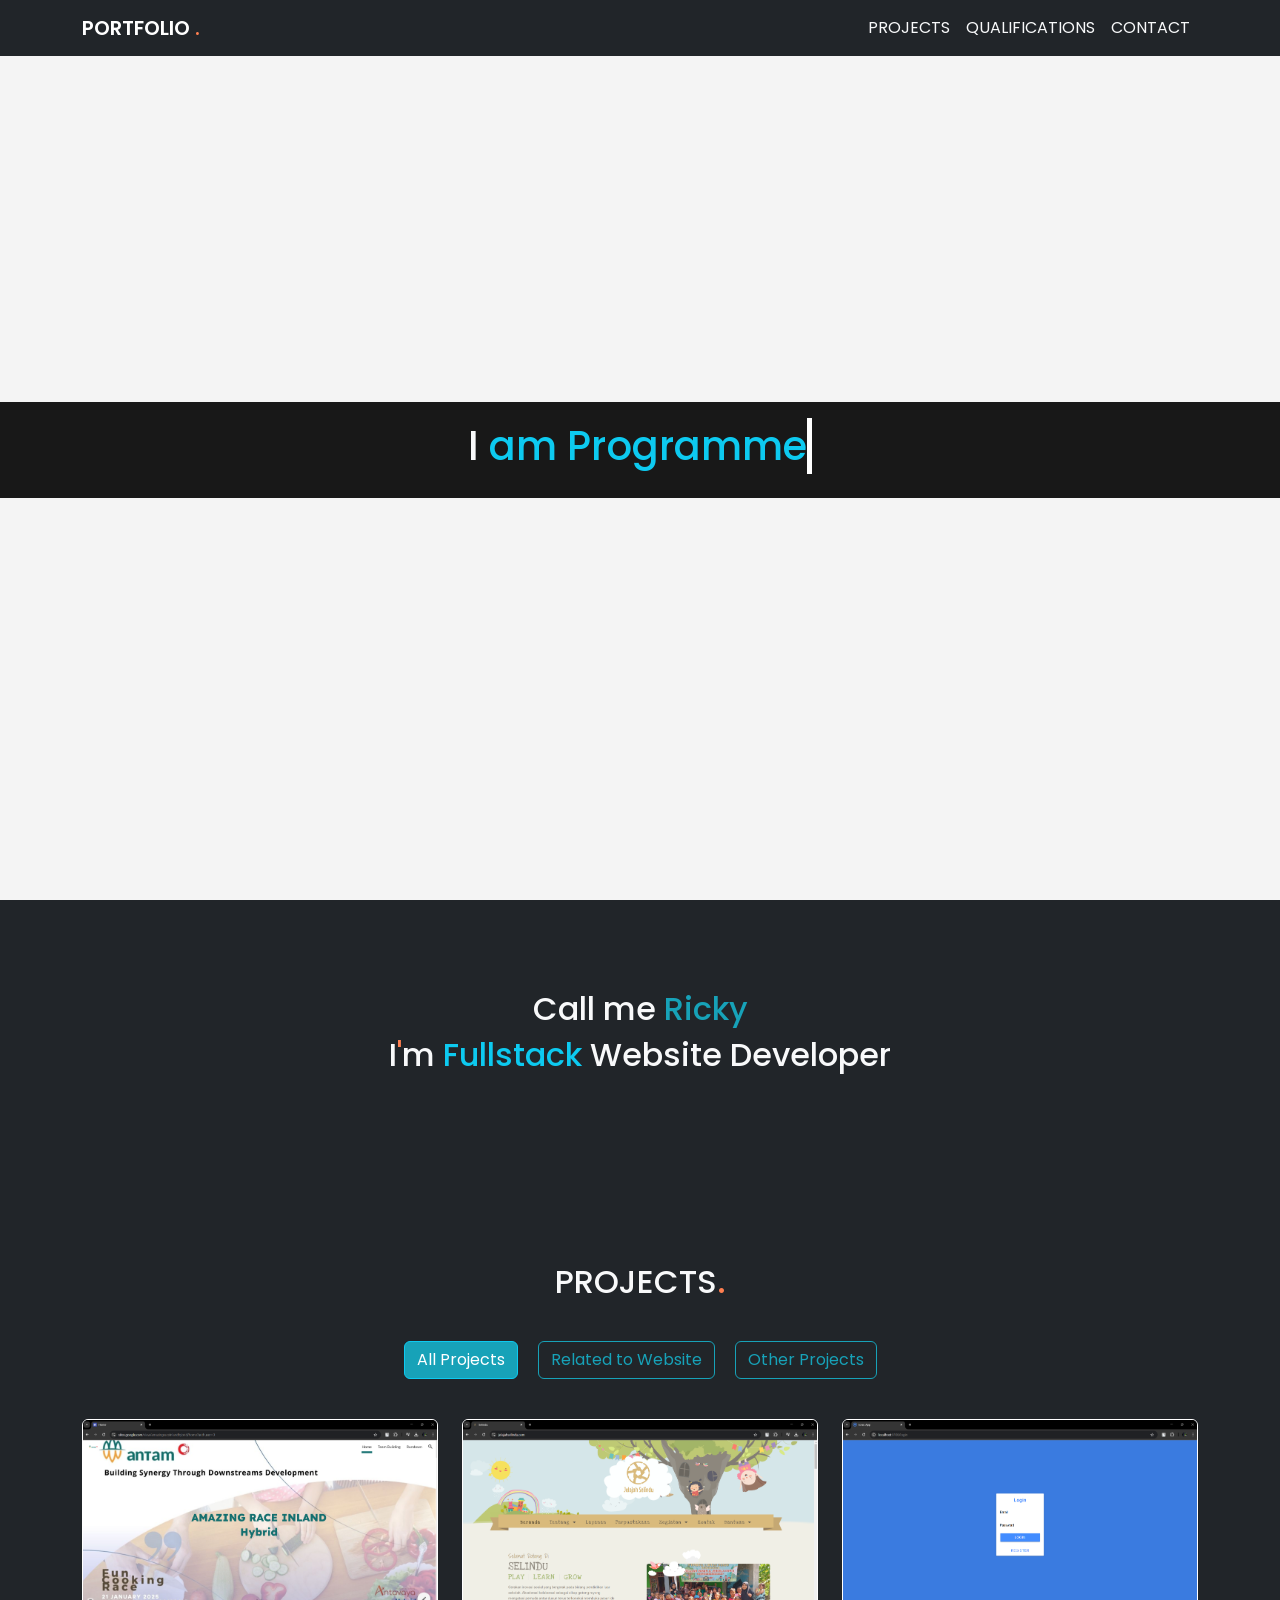
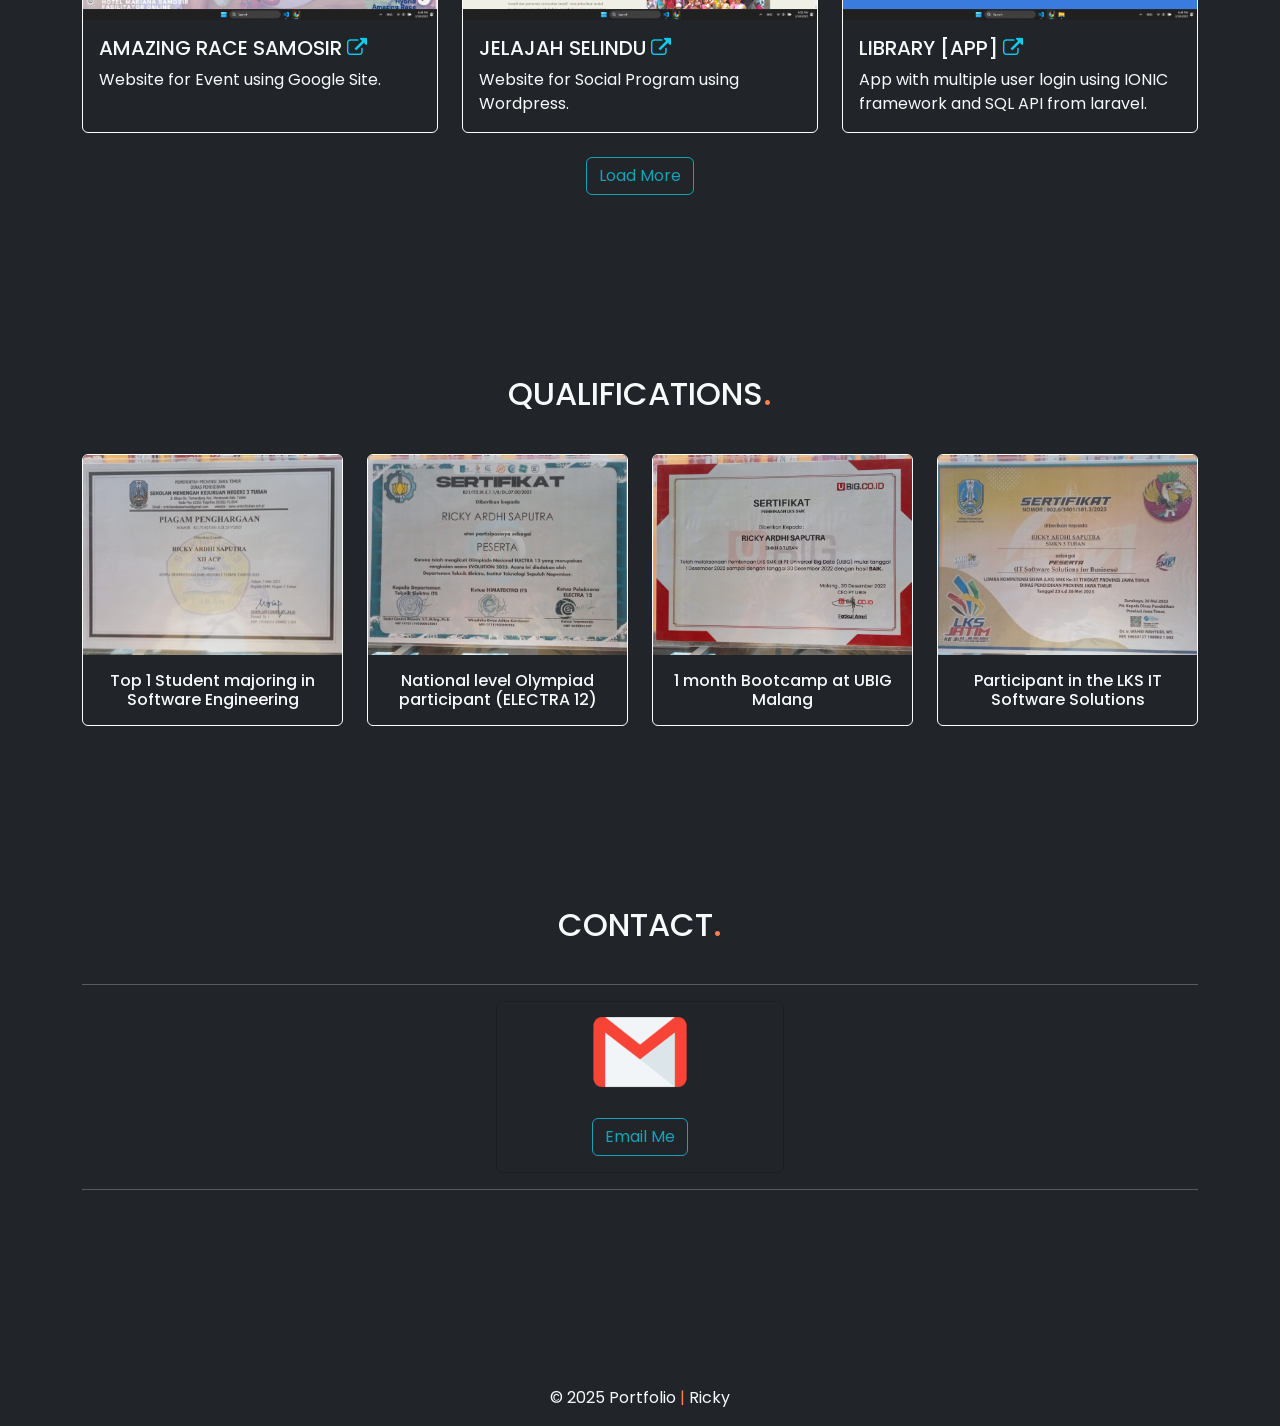
==== index.html @ e795df27 "add CSS styles for layout, buttons, and hero section; implement image zoom and project filtering fun" ====
<!DOCTYPE html>
<html lang="en">
<head>
    <meta charset="UTF-8">
    <meta name="viewport" content="width=device-width, initial-scale=1.0">
    <title>Portfolio | Ricky</title>
    <link rel="stylesheet" href="https://cdnjs.cloudflare.com/ajax/libs/font-awesome/4.7.0/css/font-awesome.min.css">
    <link href="https://cdn.jsdelivr.net/npm/bootstrap@5.3.3/dist/css/bootstrap.min.css" rel="stylesheet" integrity="sha384-QWTKZyjpPEjISv5WaRU9OFeRpok6YctnYmDr5pNlyT2bRjXh0JMhjY6hW+ALEwIH" crossorigin="anonymous">
    <link href="https://fonts.googleapis.com/css2?family=Poppins:ital,wght@0,100;0,200;0,300;0,400;0,500;0,600;0,700;0,800;0,900;1,100;1,200;1,300;1,400;1,500;1,600;1,700;1,800;1,900&display=swap" rel="stylesheet">
    <link rel="stylesheet" href="css/style.css">
</head>
<body class="bg-dark text-light">
    <nav class="navbar navbar-expand-lg navbar-dark bg-dark" style="background: black;">
        <div class="container">
            <a class="navbar-brand fw-semibold" href="/">PORTFOLIO <span style="color: #FF7F50;">.</span></a>
            <button class="navbar-toggler" type="button" data-bs-toggle="collapse" data-bs-target="#navbarNav" aria-controls="navbarNav" aria-expanded="false" aria-label="Toggle navigation">
                <span class="navbar-toggler-icon"></span>
            </button>
            <div class="collapse navbar-collapse" id="navbarNav">
                <ul class="navbar-nav ms-auto">
                    <li class="nav-item">
                        <a class="nav-link text-light" href="#projects">Projects</a>
                    </li>
                    <li class="nav-item">
                        <a class="nav-link text-light" href="#Qualification">Qualifications</a>
                    </li>
                    <li class="nav-item">
                        <a class="nav-link text-light" href="#contact">Contact</a>
                    </li>
                </ul>
            </div>
        </div>
    </nav>

 
    <section id="hero" class="hero">
        <div class="wrapper">
            <div class="wrapper-content">
                <h1>I&nbsp;</h1>
                <h1 class="typewrite text-info" data-period="2000" data-type='[ "am Programmer", "make Websites", "create Programs"]'>
                      <span class="wrap"></span>
                </h1>
            </div>
        </div>
    </section>

    <section id="about" class="about layout">
        <div class="container">
            <h2 class="text-center">Call me <span style="color: #17a2b8;">Ricky</span></h2>
            <h2 class="text-center">I<span style="color: #FF7F50;">'</span>m <span class="text-info">Fullstack</span> Website Developer</h2>
        </div>
    </section>

    <section id="projects" class="projects layout">
        <div class="container">
            <h2 class="head-text text-center">PROJECTS<span style="color: #FF7F50;">.</span></h2>
            <div class="text-center mb-4">
                <button class="btn btn-outline-info mx-2 custom-btn active mb-3" onclick="filterProjects('all', this)">All Projects</button>
                <button class="btn btn-outline-info mx-2 custom-btn mb-3" onclick="filterProjects('website', this)">Related to Website</button>
                <button class="btn btn-outline-info mx-2 custom-btn mb-3" onclick="filterProjects('other', this)">Other Projects</button>
            </div>
            <div id="project-list" class="row row-cols-1 row-cols-md-2 g-4">
                <div class="col-md-4 project-item" data-category="website">
                    <div class="card h-100 bg-transparent border text-light border-white">
                        <img src="img/Screenshot (439).png" class="card-img-top clickable-image" alt="..." style="height: 200px; object-fit: cover;">
                        <div class="card-body">
                            <h5>AMAZING RACE SAMOSIR <a href="https://sites.google.com/view/amazingraceinlandhybrid/home" class="text-info" target="_blank"><i class="fa fa-external-link"></i></a></h5>
                            <p class="card-text">Website for Event using Google Site.</p>
                        </div>
                    </div>
                </div>
                <div class="col-md-4 project-item" data-category="website">
                    <div class="card h-100 bg-transparent border text-light border-white">
                        <img src="img/Screenshot (440).png" class="card-img-top clickable-image" alt="..." style="height: 200px; object-fit: cover;">
                        <div class="card-body">
                            <h5>JELAJAH SELINDU <a href="https://jelajahselindu.com/" class="text-info" target="_blank"><i class="fa fa-external-link"></i></a></h5>
                            <p class="card-text">Website for Social Program using Wordpress.</p>
                        </div>
                    </div>
                </div>

                <div class="col-md-4 project-item" data-category="other">
                    <div class="card h-100 bg-transparent border text-light border-white">
                        <img src="img/Screenshot (443).png" class="card-img-top clickable-image" alt="..." style="height: 200px; object-fit: cover;">
                        <div class="card-body">
                            <h5>LIBRARY [APP] <a href="https://github.com/Remiesa/perpustakaan-ionic" class="text-info" target="_blank"><i class="fa fa-external-link"></i></a></h5>
                            <p class="card-text">App with multiple user login using IONIC framework and SQL API from laravel.</p>
                        </div>
                    </div>
                </div>

                <div class="col-md-4 project-item" data-category="website">
                    <div class="card h-100 bg-transparent border text-light border-white">
                        <img src="img/Screenshot (444).png" class="card-img-top clickable-image" alt="..." style="height: 200px; object-fit: cover;">
                        <div class="card-body">
                            <h5>TASK LIST <a href="https://relist-delta.vercel.app/" class="text-info" target="_blank"><i class="fa fa-external-link"></i></a></h5>
                            <p class="card-text">Website for To-Do List. You can download the mobile version <a href="https://drive.google.com/file/d/1xykuwFNh8JOIHd7Gjni1URGy_6krGBtt/view?usp=drive_link" target="_blank" style="color: #17a2b8;">here</a></p>
                        </div>
                    </div>
                </div>
                <div class="col-md-4 project-item" data-category="website">
                    <div class="card h-100 bg-transparent border text-light border-white">
                        <img src="img/Screenshot (442).png" class="card-img-top clickable-image" alt="..." style="height: 200px; object-fit: cover;">
                        <div class="card-body">
                            <h5>BAMBOO RACE <a href="https://sites.google.com/view/bambooracediropsantam" target="_blank" class="text-info"><i class="fa fa-external-link"></i></a></h5>
                            <p class="card-text">Website for Event using Google Site.</p>
                        </div>
                    </div>
                </div>
                <div class="col-md-4 project-item" data-category="website">
                    <div class="card h-100 bg-transparent border text-light border-white">
                        <img src="img/Screenshot (441).png" class="card-img-top clickable-image" alt="..." style="height: 200px; object-fit: cover;">
                        <div class="card-body">
                            <h5>MULTISNACKVERSE <a href="https://remiesa.github.io/Multisnackverse/" class="text-info" target="_blank"><i class="fa fa-external-link"></i></a></h5>
                            <p class="card-text">Template Website using HTML, CSS, and Javascript.</p>
                        </div>
                    </div>
                </div>
                
                <div class="col-md-4 project-item" data-category="other">
                    <div class="card h-100 bg-transparent border text-light border-white">
                        <img src="img/Screenshot (445).png" class="card-img-top clickable-image" alt="..." style="height: 200px; object-fit: cover;">
                        <div class="card-body">
                            <h5>ALIEN KITING [GAME] <a href="https://github.com/Remiesa/AppGameKit_2.0-alienKiting" class="text-info" target="_blank"><i class="fa fa-external-link"></i></a></h5>
                            <p class="card-text">Simple game of space shooter using AGK.</p>
                        </div>
                    </div>
                </div>
            </div>
            <div class="text-center mt-4">
                <div class="d-inline-block">
                    <button id="loadMoreBtn" class="btn btn-outline-info custom-btn" onclick="loadMoreProjects()">Load More</button>
                </div>
            </div>
        </div>
    </section>

    <section id="Qualification" class="Qualification layout">
        <div class="container">
            <h2 class="head-text text-center">QUALIFICATIONS<span style="color: #FF7F50;">.</span></h2>
            <div class="row row-cols-1 row-cols-md-2 g-4">
                <div class="col-md-3">
                    <div class="card h-100 bg-transparent border text-light border-white">
                        <img src="img/siswa_berprestasi.jpeg" class="card-img-top clickable-image" alt="..." style="height: 200px; object-fit: cover;">
                        <div class="card-body">
                            <h6 class="card-text text-center">Top 1 Student majoring in Software Engineering</h6>
                        </div>
                    </div>
                </div>
                <div class="col-md-3">
                    <div class="card h-100 bg-transparent border text-light border-white">
                        <img src="img/cerdas-cermat.jpeg" class="card-img-top clickable-image" alt="..." style="height: 200px; object-fit: cover;">
                        <div class="card-body">
                            <h6 class="card-text text-center">National level Olympiad participant (ELECTRA 12)</h6>
                        </div>
                    </div>
                </div>
                <div class="col-md-3">
                    <div class="card h-100 bg-transparent border text-light border-white">
                        <img src="img/pembinaan.jpeg" class="card-img-top clickable-image" alt="..." style="height: 200px; object-fit: cover;">
                        <div class="card-body">
                            <h6 class="card-text text-center">1 month Bootcamp at UBIG Malang</h6>
                        </div>
                    </div>
                </div>
                <div class="col-md-3">
                    <div class="card h-100 bg-transparent border text-light border-white">
                        <img src="img/software_provinsi.jpeg" class="card-img-top clickable-image" alt="..." style="height: 200px; object-fit: cover;">
                        <div class="card-body">
                            <h6 class="card-text text-center">Participant in the LKS IT Software Solutions</h6>
                        </div>
                    </div>
                </div>
            </div>
        </div>
    </section>

    <div id="imageModal" class="modal">
        <span class="close">&times;</span>
        <img class="modal-content" id="fullImage" style="display: block; margin: auto; position: absolute; top: 50%; left: 50%; transform: translate(-50%, -50%);">
    </div>

    <section id="contact" class="contact layout">
        <div class="container">
            <h2 class="head-text text-center">CONTACT<span style="color: #FF7F50;">.</span></h2>
            <hr>
            <div class="d-flex justify-content-center">
                <div class="card text-center text-light" style="width: 18rem; background: transparent;">
                    <img src="img/icon-gmail.png" class="card-img-top mx-auto" alt="..." style="width: 100px; height: 100px; object-fit: cover;">
                    <div class="card-body">
                        <a href="mailto:Rickysa2005@gmail.com" class="btn btn-outline-info custom-btn">Email Me</a>
                    </div>
                </div>
            </div>
            <hr>
        </div>
    </section>

    <section id="footer" class="footer" style="margin-top: 90px;">
        <div class="container">
            <div class="text-center">
                <p>&copy; 2025 Portfolio <span style="color: #FF7F50;">|</span> Ricky</p>
            </div>
        </div>
    </section>

    <script src="js/script.js"></script>
    <script src="https://code.jquery.com/jquery-3.5.1.slim.min.js"></script>
    <script src="https://cdn.jsdelivr.net/npm/@popperjs/core@2.5.4/dist/umd/popper.min.js"></script>
    <script src="https://cdn.jsdelivr.net/npm/bootstrap@5.3.3/dist/js/bootstrap.bundle.min.js" integrity="sha384-YvpcrYf0tY3lHB60NNkmXc5s9fDVZLESaAA55NDzOxhy9GkcIdslK1eN7N6jIeHz" crossorigin="anonymous"></script>
</body>
</html>
---- css/style.css ----
* {
    font-family: 'Poppins', sans-serif;
    margin: 0;
    padding: 0;
    box-sizing: border-box;
    text-decoration: none;
}

html {
    scroll-behavior: smooth;
}

.layout {
    padding: 90px 0;
}

.head-text{
    margin-bottom: 40px;
}

/* custom button */

.custom-btn {
    background-color: transparent;
    border: 1px solid #17a2b8;
    color: #17a2b8;
}
.custom-btn:hover {
    background-color: #17a2b8 !important;
    color: white !important;
}
.custom-btn.active {
    background-color: #17a2b8;
    color: white;
}

/* image zoom */

.clickable-image {
    cursor: pointer;
}

.modal {
    display: none;
    position: fixed;
    z-index: 1000;
    padding-top: 60px;
    left: 0;
    top: 0;
    width: 100%;
    height: 100%;
    overflow: auto;
    background-color: rgba(0, 0, 0, 0.9);
}

.modal-content {
    margin: auto;
    display: block;
    width: 80%;
    max-width: 700px;
}

.close {
    position: absolute;
    top: 15px;
    right: 35px;
    color: #fff;
    font-size: 40px;
    font-weight: bold;
    transition: 0.3s;
}

.close:hover,
.close:focus {
    color: #bbb;
    text-decoration: none;
    cursor: pointer;
}

/* navbar */

.navbar {
    position: fixed;
    width: 100%;
    z-index: 1000;
    text-transform: uppercase;
}

.navbar-nav .nav-link:hover {
    color: #17a2b8 !important;
}

/* hero */

.wrapper {
    background: rgba(0, 0, 0, 0.9);
    width: 100vw;
    padding: 20px 0;
}

.wrapper-content {
    display: flex;
    justify-content: center;
    align-items: center;
    height: 100%;
}

.hero {
    background: #f4f4f4;
    background-image: url('img/hero-image.jpg'); 
    background-size: cover; 
    background-position: center; 
    height: 100vh;
    display: flex; 
    justify-content: center; 
    align-items: center;
    position: relative;
}
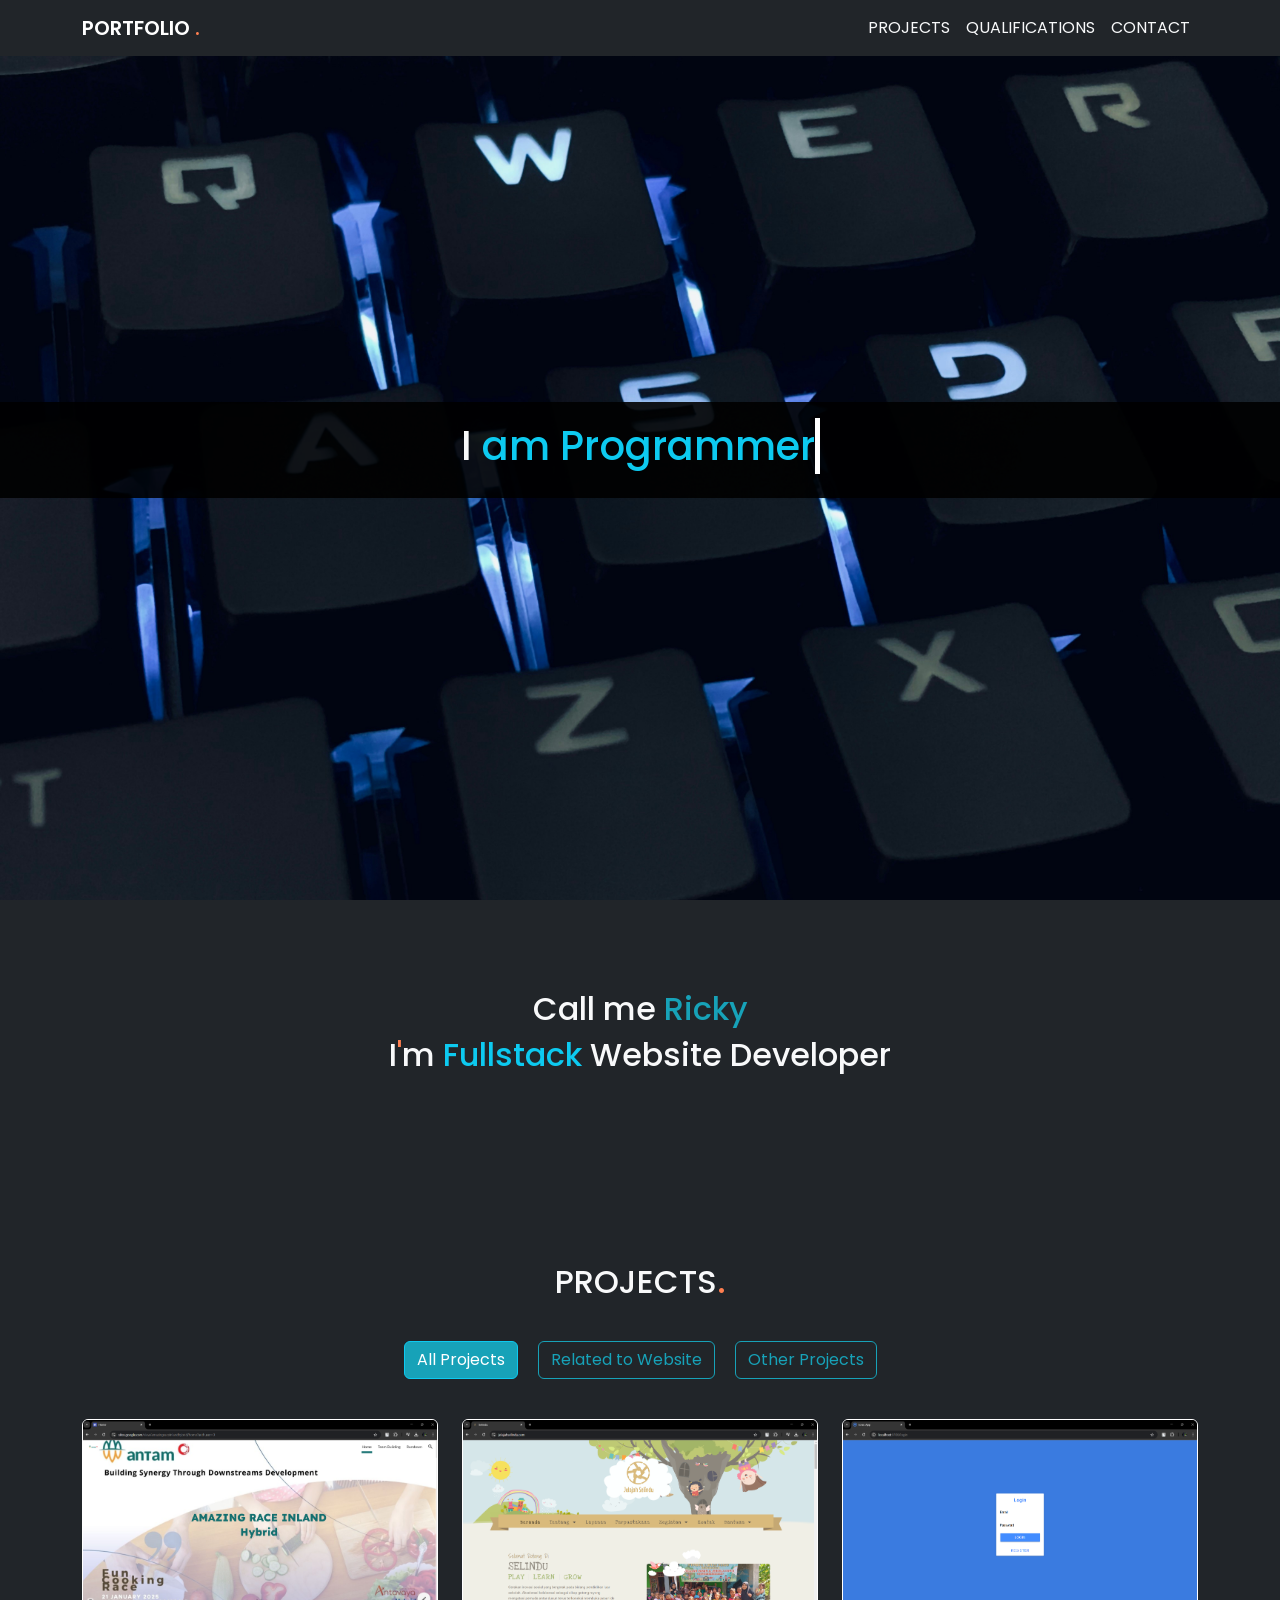
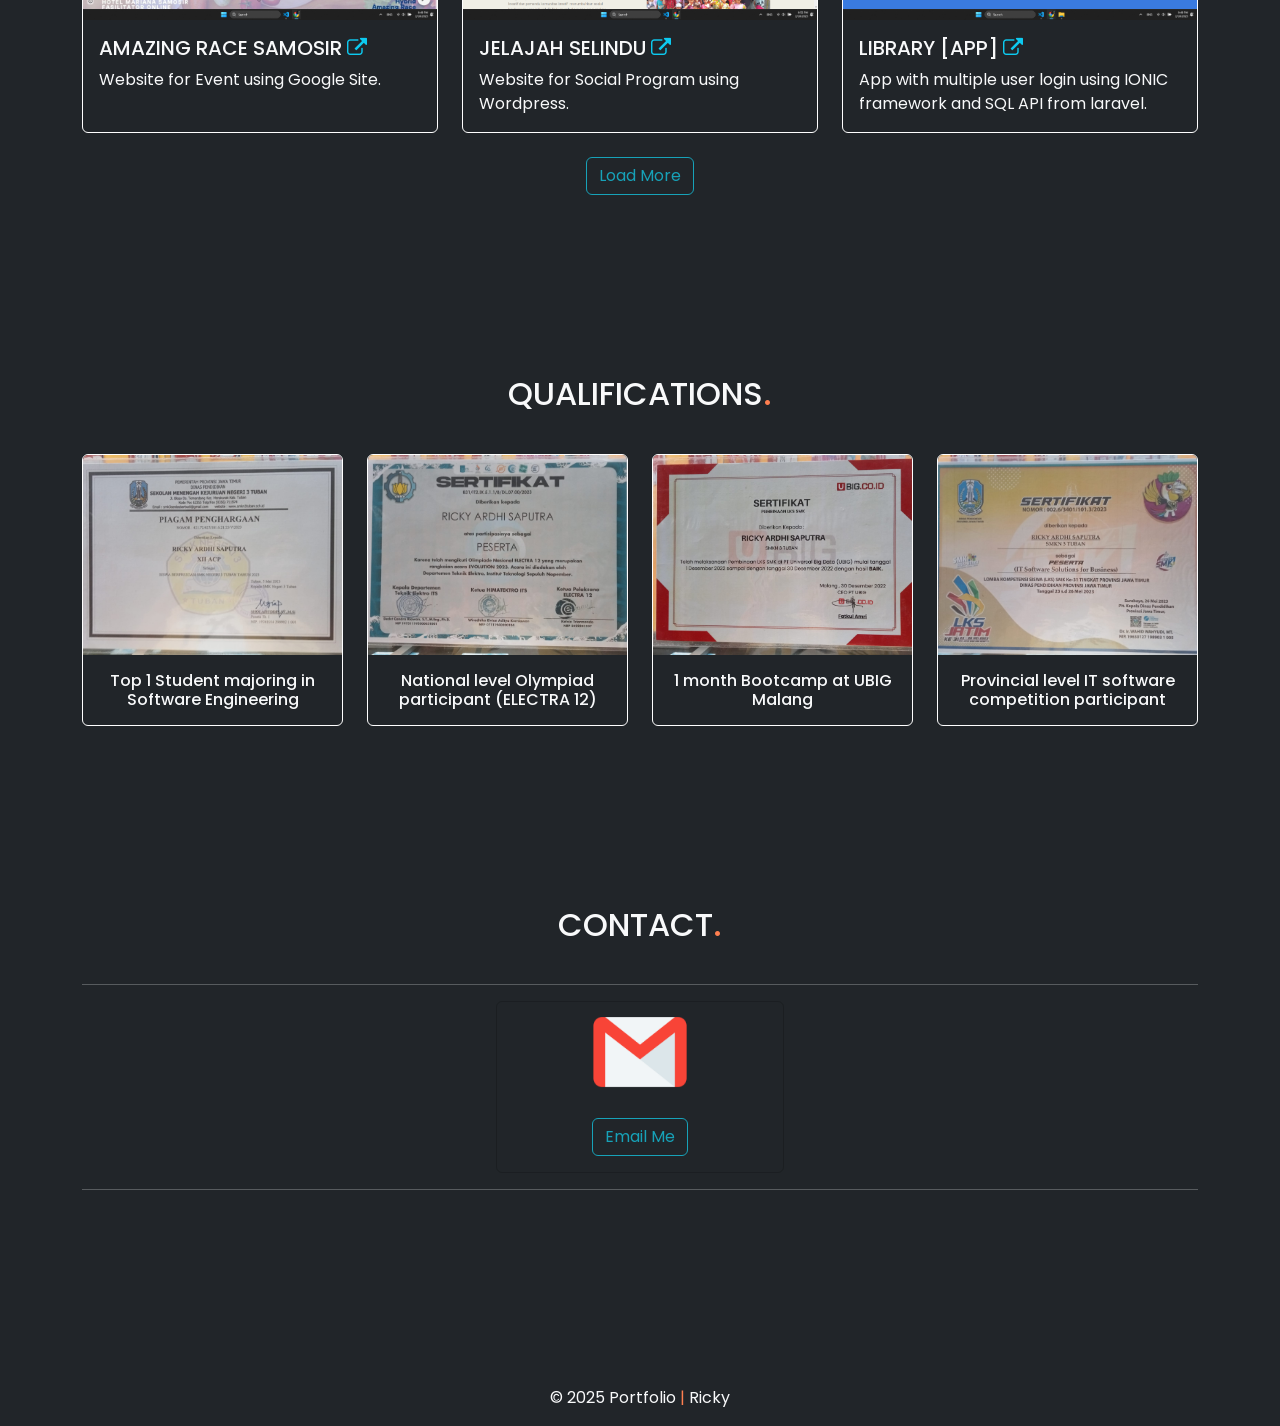
==== commit 218bd153: "fix: update card text for clarity in competition description" ====
--- a/index.html
+++ b/index.html
@@ -167,7 +167,7 @@
                     <div class="card h-100 bg-transparent border text-light border-white">
                         <img src="img/software_provinsi.jpeg" class="card-img-top clickable-image" alt="..." style="height: 200px; object-fit: cover;">
                         <div class="card-body">
-                            <h6 class="card-text text-center">Participant in the LKS IT Software Solutions</h6>
+                            <h6 class="card-text text-center">Provincial level IT software competition participant</h6>
                         </div>
                     </div>
                 </div>
--- a/css/style.css
+++ b/css/style.css
@@ -106,8 +106,8 @@
 }
 
 .hero {
-    background: #f4f4f4;
-    background-image: url('img/hero-image.jpg'); 
+    background: #212529;
+    background-image: url('../img/hero-image.jpg'); 
     background-size: cover; 
     background-position: center; 
     height: 100vh;
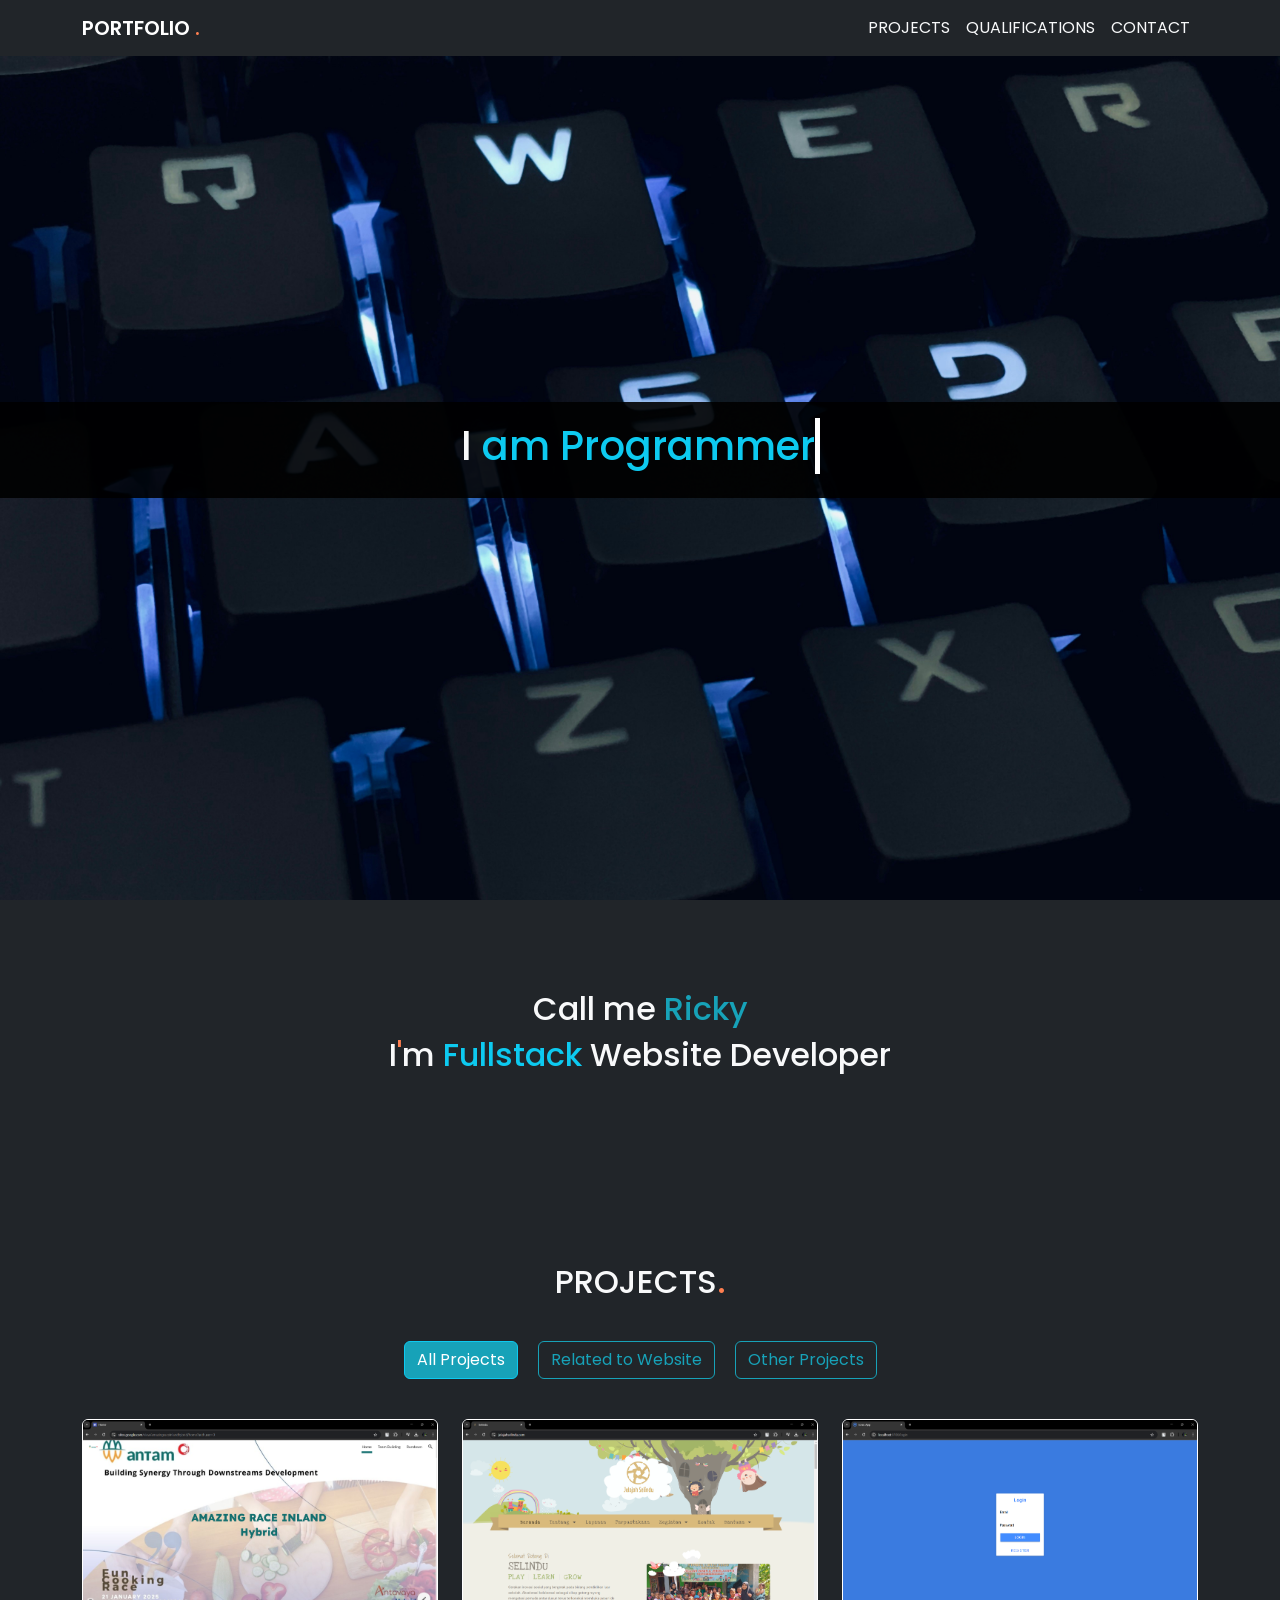
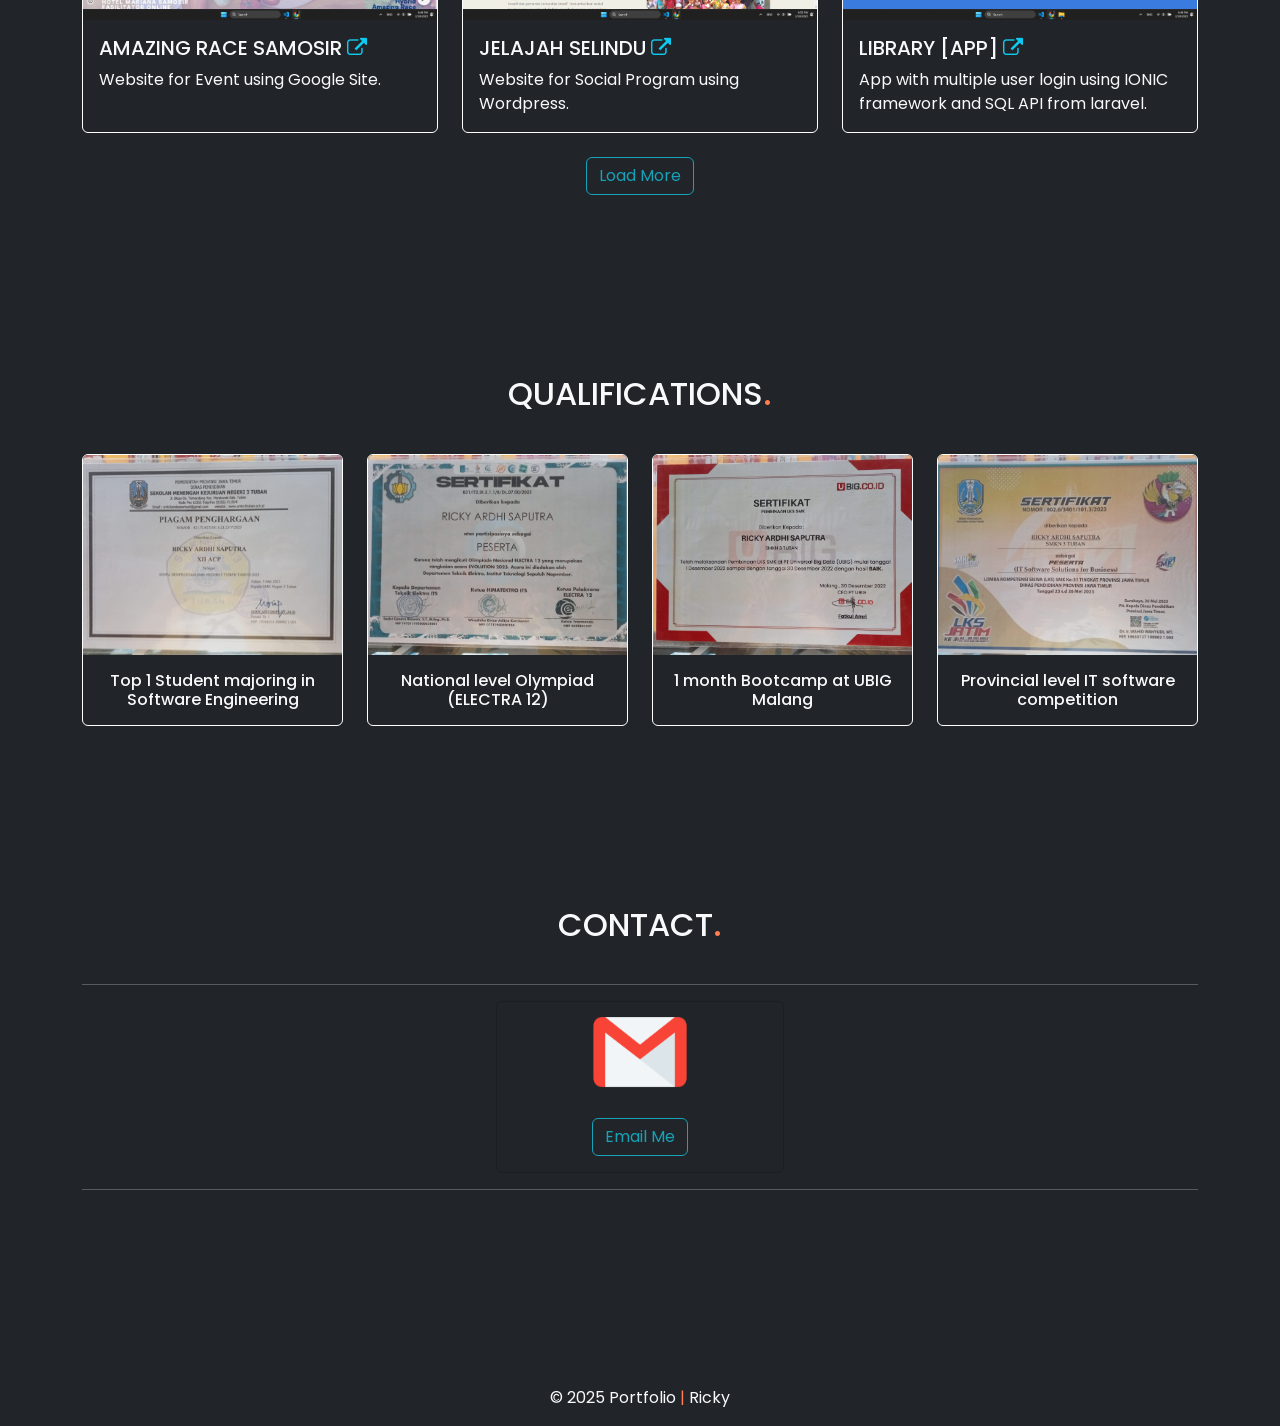
==== commit 10d563bd: "fix: simplify competition description text for clarity" ====
--- a/index.html
+++ b/index.html
@@ -151,7 +151,7 @@
                     <div class="card h-100 bg-transparent border text-light border-white">
                         <img src="img/cerdas-cermat.jpeg" class="card-img-top clickable-image" alt="..." style="height: 200px; object-fit: cover;">
                         <div class="card-body">
-                            <h6 class="card-text text-center">National level Olympiad participant (ELECTRA 12)</h6>
+                            <h6 class="card-text text-center">National level Olympiad (ELECTRA 12)</h6>
                         </div>
                     </div>
                 </div>
@@ -167,7 +167,7 @@
                     <div class="card h-100 bg-transparent border text-light border-white">
                         <img src="img/software_provinsi.jpeg" class="card-img-top clickable-image" alt="..." style="height: 200px; object-fit: cover;">
                         <div class="card-body">
-                            <h6 class="card-text text-center">Provincial level IT software competition participant</h6>
+                            <h6 class="card-text text-center">Provincial level IT software competition</h6>
                         </div>
                     </div>
                 </div>
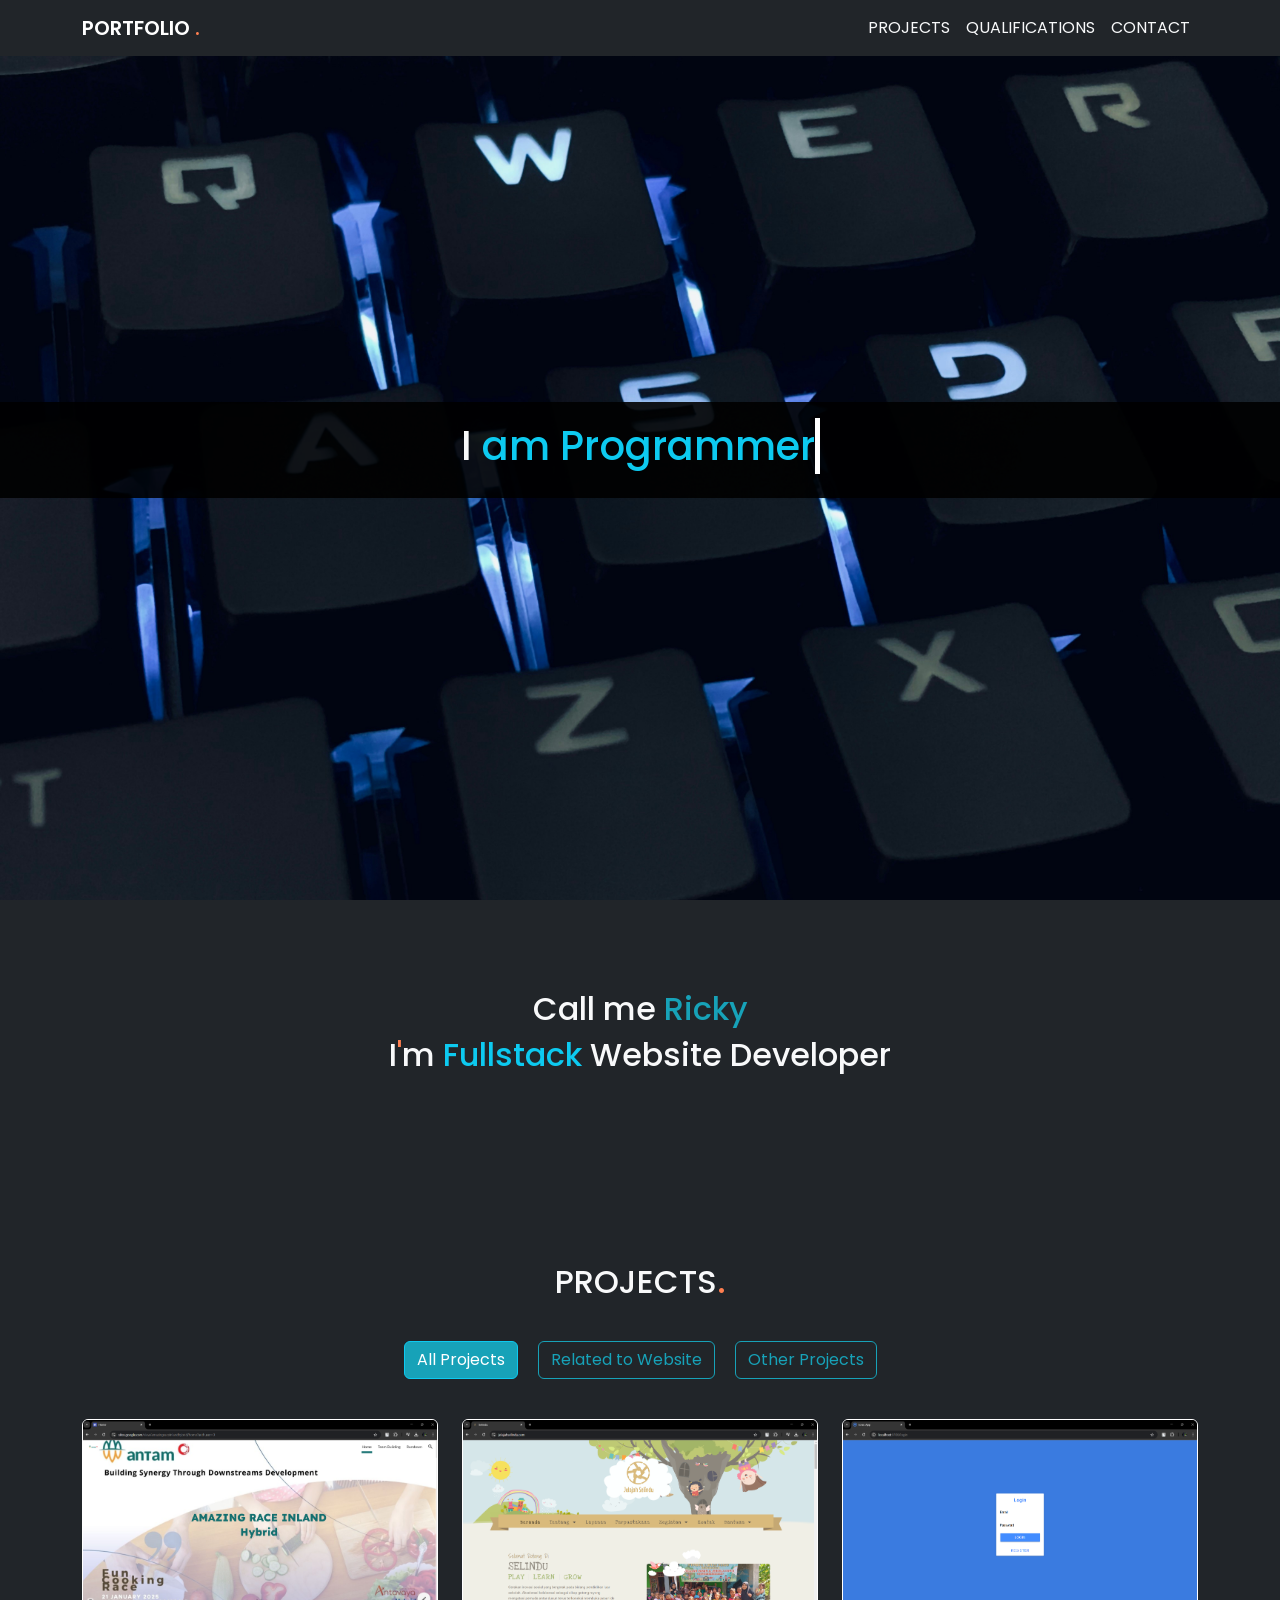
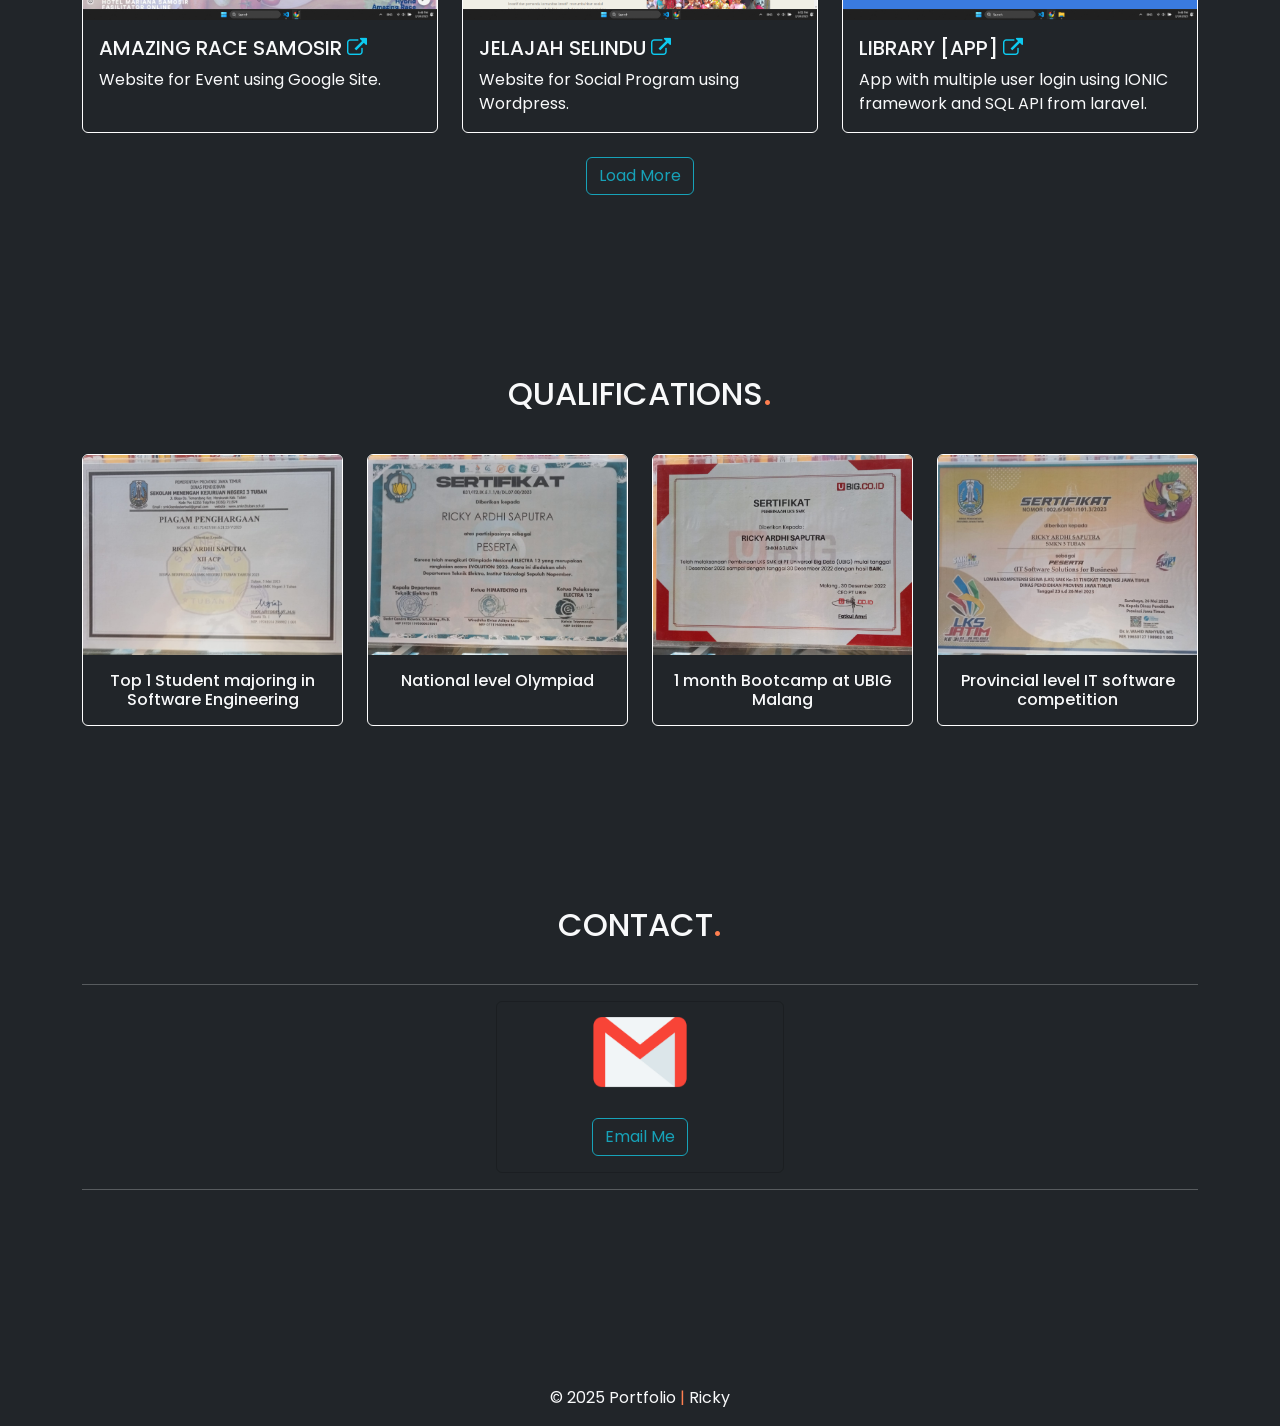
==== commit 645f483c: "fix: simplify competition title for clarity" ====
--- a/index.html
+++ b/index.html
@@ -151,7 +151,7 @@
                     <div class="card h-100 bg-transparent border text-light border-white">
                         <img src="img/cerdas-cermat.jpeg" class="card-img-top clickable-image" alt="..." style="height: 200px; object-fit: cover;">
                         <div class="card-body">
-                            <h6 class="card-text text-center">National level Olympiad (ELECTRA 12)</h6>
+                            <h6 class="card-text text-center">National level Olympiad</h6>
                         </div>
                     </div>
                 </div>
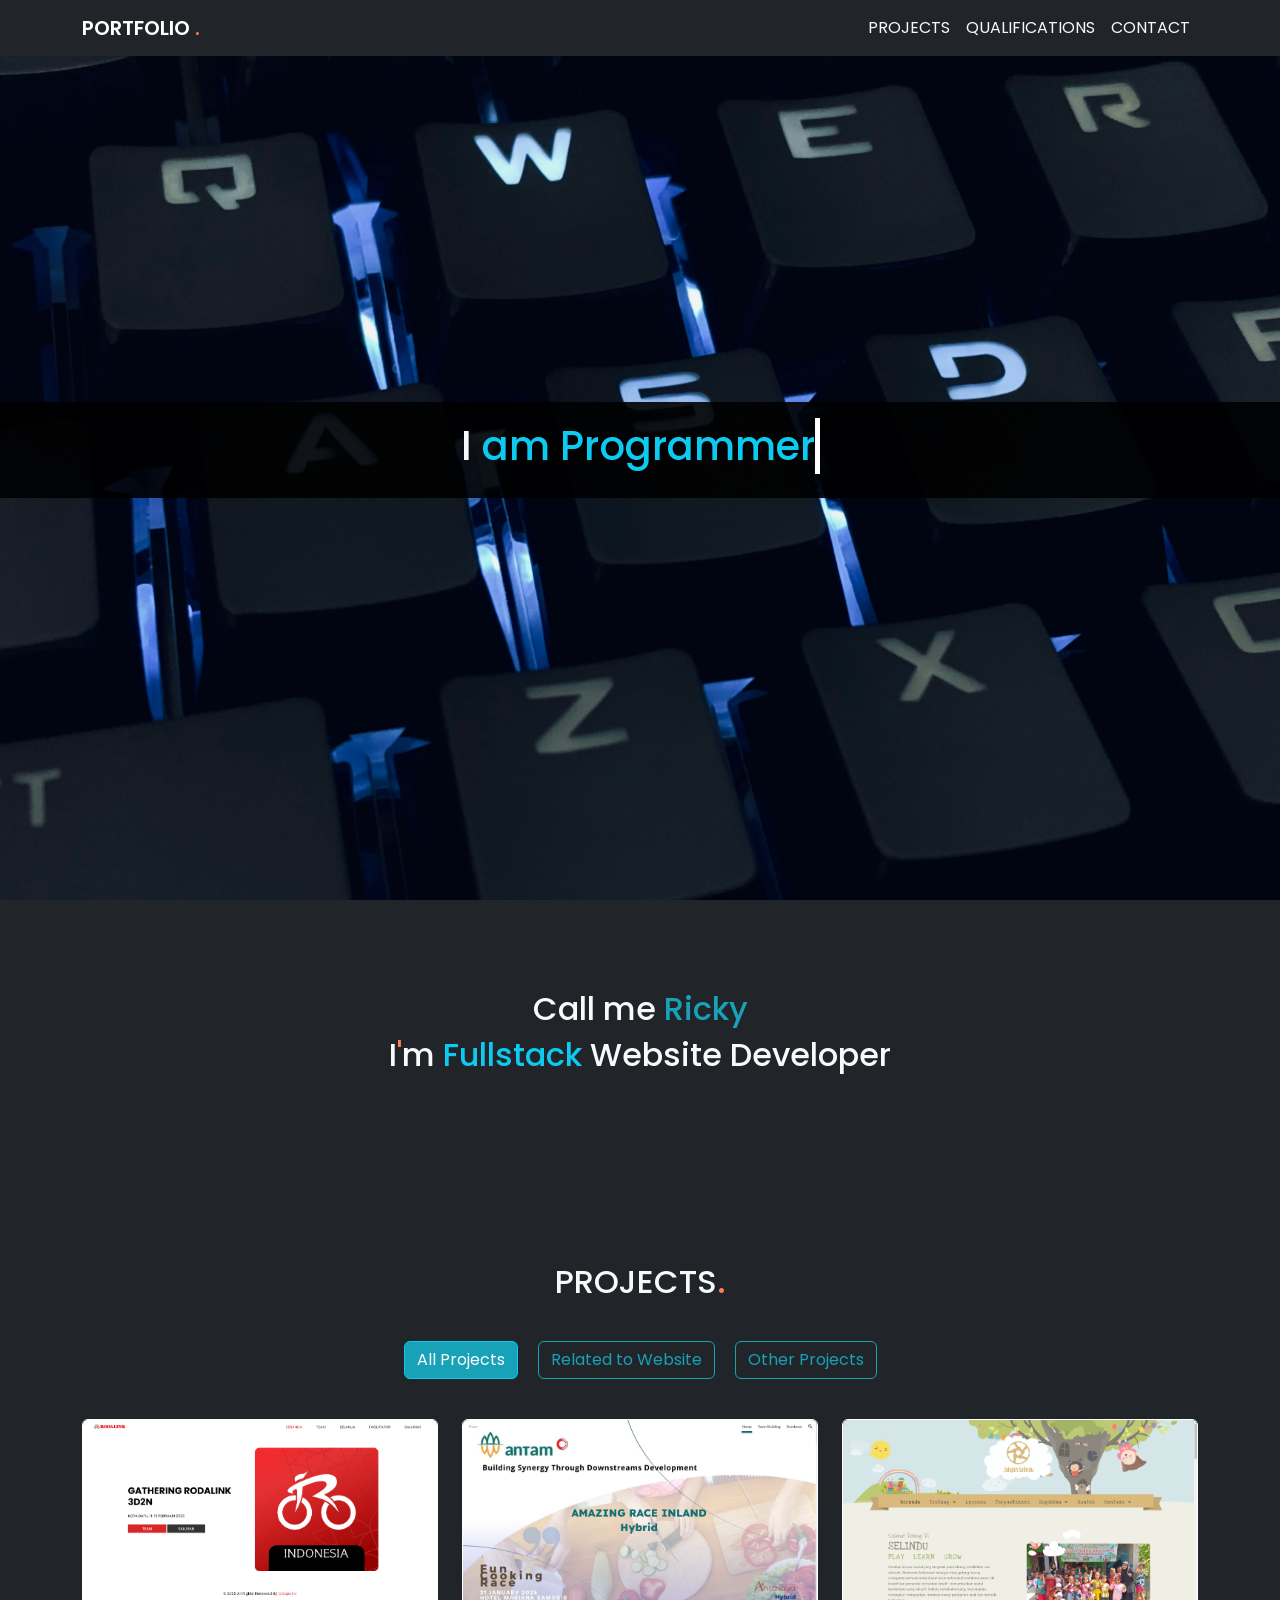
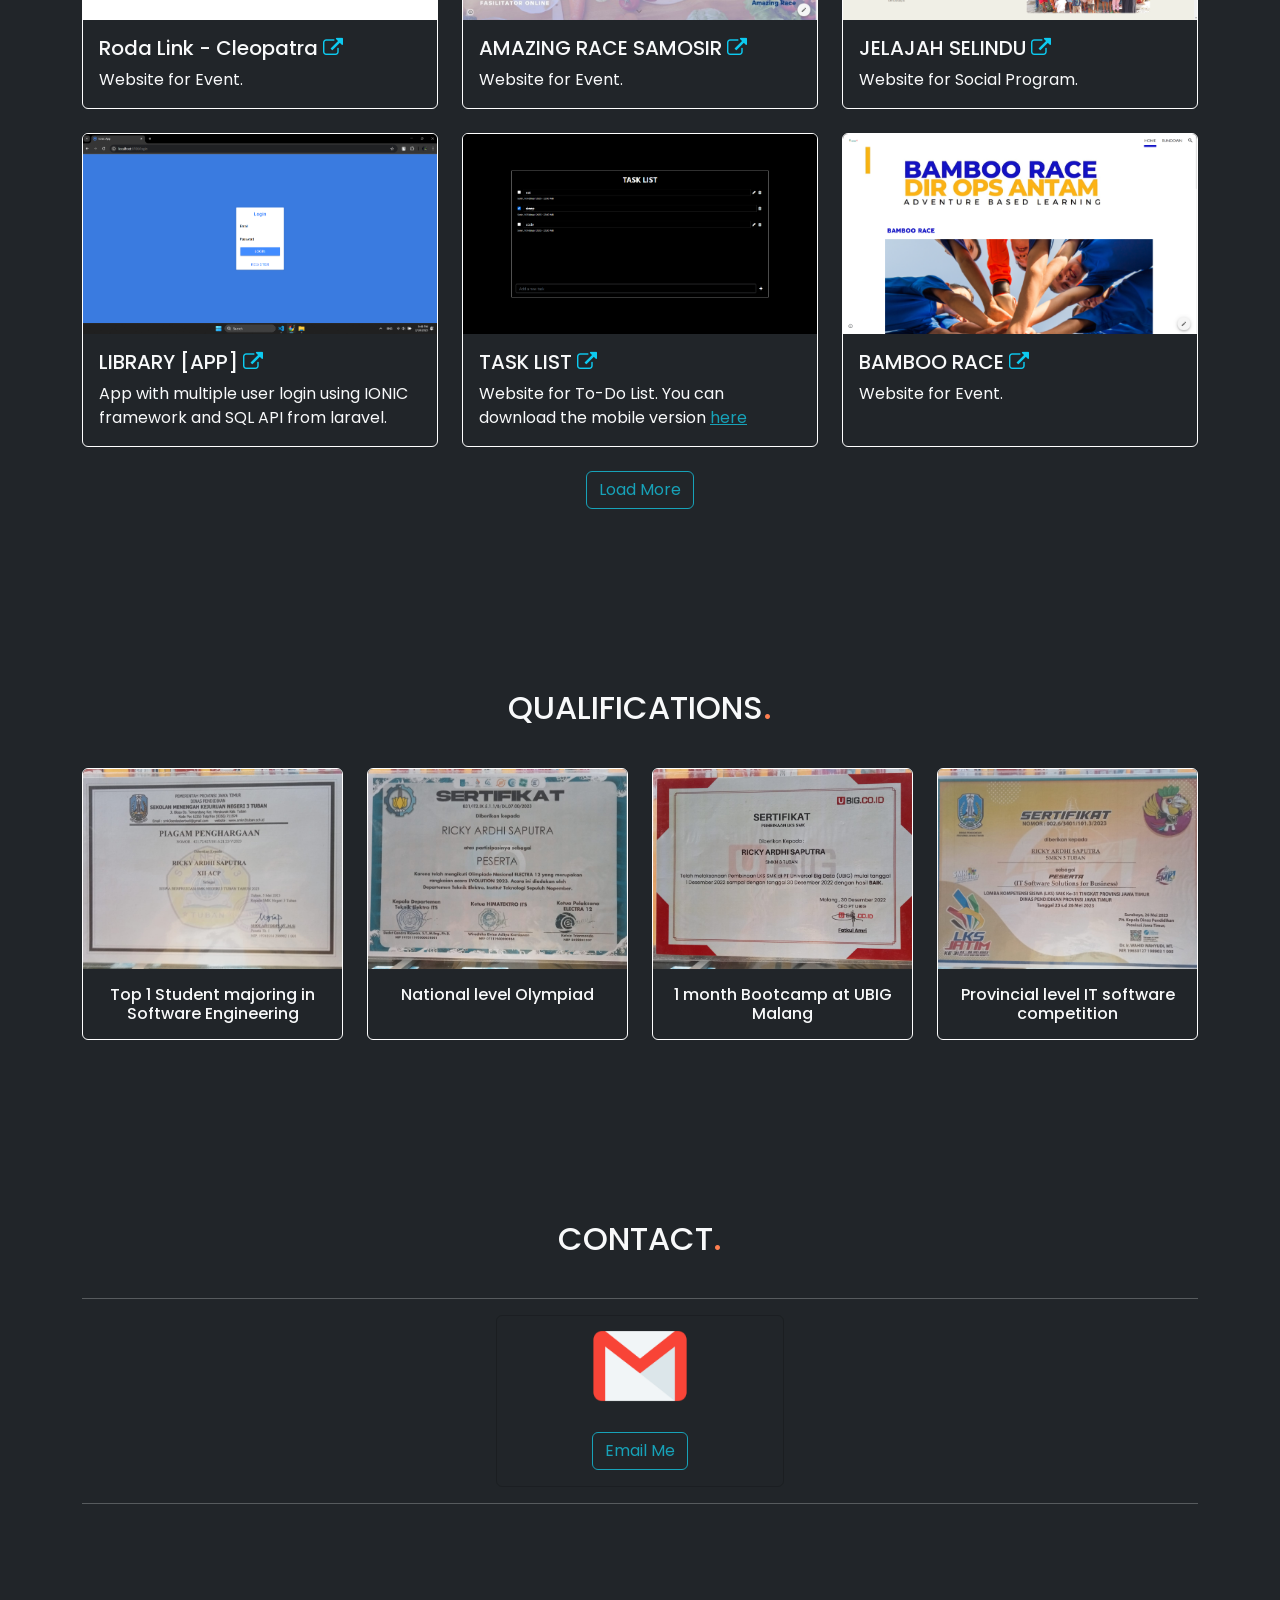
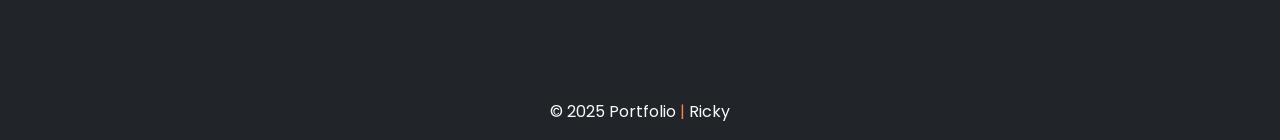
==== commit ed7eda5c: "fix: improve code readability and update itemsToShow limit in project filter" ====
--- a/index.html
+++ b/index.html
@@ -1,212 +1,476 @@
 <!DOCTYPE html>
 <html lang="en">
-<head>
-    <meta charset="UTF-8">
-    <meta name="viewport" content="width=device-width, initial-scale=1.0">
+  <head>
+    <meta charset="UTF-8" />
+    <meta name="viewport" content="width=device-width, initial-scale=1.0" />
     <title>Portfolio | Ricky</title>
-    <link rel="stylesheet" href="https://cdnjs.cloudflare.com/ajax/libs/font-awesome/4.7.0/css/font-awesome.min.css">
-    <link href="https://cdn.jsdelivr.net/npm/bootstrap@5.3.3/dist/css/bootstrap.min.css" rel="stylesheet" integrity="sha384-QWTKZyjpPEjISv5WaRU9OFeRpok6YctnYmDr5pNlyT2bRjXh0JMhjY6hW+ALEwIH" crossorigin="anonymous">
-    <link href="https://fonts.googleapis.com/css2?family=Poppins:ital,wght@0,100;0,200;0,300;0,400;0,500;0,600;0,700;0,800;0,900;1,100;1,200;1,300;1,400;1,500;1,600;1,700;1,800;1,900&display=swap" rel="stylesheet">
-    <link rel="stylesheet" href="css/style.css">
-</head>
-<body class="bg-dark text-light">
-    <nav class="navbar navbar-expand-lg navbar-dark bg-dark" style="background: black;">
-        <div class="container">
-            <a class="navbar-brand fw-semibold" href="/">PORTFOLIO <span style="color: #FF7F50;">.</span></a>
-            <button class="navbar-toggler" type="button" data-bs-toggle="collapse" data-bs-target="#navbarNav" aria-controls="navbarNav" aria-expanded="false" aria-label="Toggle navigation">
-                <span class="navbar-toggler-icon"></span>
+    <link
+      rel="stylesheet"
+      href="https://cdnjs.cloudflare.com/ajax/libs/font-awesome/4.7.0/css/font-awesome.min.css"
+    />
+    <link
+      href="https://cdn.jsdelivr.net/npm/bootstrap@5.3.3/dist/css/bootstrap.min.css"
+      rel="stylesheet"
+      integrity="sha384-QWTKZyjpPEjISv5WaRU9OFeRpok6YctnYmDr5pNlyT2bRjXh0JMhjY6hW+ALEwIH"
+      crossorigin="anonymous"
+    />
+    <link
+      href="https://fonts.googleapis.com/css2?family=Poppins:ital,wght@0,100;0,200;0,300;0,400;0,500;0,600;0,700;0,800;0,900;1,100;1,200;1,300;1,400;1,500;1,600;1,700;1,800;1,900&display=swap"
+      rel="stylesheet"
+    />
+    <link rel="stylesheet" href="css/style.css" />
+  </head>
+  <body class="bg-dark text-light">
+    <nav
+      class="navbar navbar-expand-lg navbar-dark bg-dark"
+      style="background: black"
+    >
+      <div class="container">
+        <a class="navbar-brand fw-semibold" href="/"
+          >PORTFOLIO <span style="color: #ff7f50">.</span></a
+        >
+        <button
+          class="navbar-toggler"
+          type="button"
+          data-bs-toggle="collapse"
+          data-bs-target="#navbarNav"
+          aria-controls="navbarNav"
+          aria-expanded="false"
+          aria-label="Toggle navigation"
+        >
+          <span class="navbar-toggler-icon"></span>
+        </button>
+        <div class="collapse navbar-collapse" id="navbarNav">
+          <ul class="navbar-nav ms-auto">
+            <li class="nav-item">
+              <a class="nav-link text-light" href="#projects">Projects</a>
+            </li>
+            <li class="nav-item">
+              <a class="nav-link text-light" href="#Qualification"
+                >Qualifications</a
+              >
+            </li>
+            <li class="nav-item">
+              <a class="nav-link text-light" href="#contact">Contact</a>
+            </li>
+          </ul>
+        </div>
+      </div>
+    </nav>
+
+    <section id="hero" class="hero">
+      <div class="wrapper">
+        <div class="wrapper-content">
+          <h1>I&nbsp;</h1>
+          <h1
+            class="typewrite text-info"
+            data-period="2000"
+            data-type='[ "am Programmer", "make Websites", "create Programs"]'
+          >
+            <span class="wrap"></span>
+          </h1>
+        </div>
+      </div>
+    </section>
+
+    <section id="about" class="about layout">
+      <div class="container">
+        <h2 class="text-center">
+          Call me <span style="color: #17a2b8">Ricky</span>
+        </h2>
+        <h2 class="text-center">
+          I<span style="color: #ff7f50">'</span>m
+          <span class="text-info">Fullstack</span> Website Developer
+        </h2>
+      </div>
+    </section>
+
+    <section id="projects" class="projects layout">
+      <div class="container">
+        <h2 class="head-text text-center">
+          PROJECTS<span style="color: #ff7f50">.</span>
+        </h2>
+        <div class="text-center mb-4">
+          <button
+            class="btn btn-outline-info mx-2 custom-btn active mb-3"
+            onclick="filterProjects('all', this)"
+          >
+            All Projects
+          </button>
+          <button
+            class="btn btn-outline-info mx-2 custom-btn mb-3"
+            onclick="filterProjects('website', this)"
+          >
+            Related to Website
+          </button>
+          <button
+            class="btn btn-outline-info mx-2 custom-btn mb-3"
+            onclick="filterProjects('other', this)"
+          >
+            Other Projects
+          </button>
+        </div>
+        <div id="project-list" class="row row-cols-1 row-cols-md-2 g-4">
+          <div class="col-md-4 project-item" data-category="website">
+            <div
+              class="card h-100 bg-transparent border text-light border-white"
+            >
+              <img
+                src="img/Screenshot (446).png"
+                class="card-img-top clickable-image"
+                alt="..."
+                style="height: 200px; object-fit: cover"
+              />
+              <div class="card-body">
+                <h5>
+                  Roda Link - Cleopatra
+                  <a
+                    href="https://roda-link-cleopatra.vercel.app/"
+                    class="text-info"
+                    target="_blank"
+                    ><i class="fa fa-external-link"></i
+                  ></a>
+                </h5>
+                <p class="card-text">Website for Event.</p>
+              </div>
+            </div>
+          </div>
+          <div class="col-md-4 project-item" data-category="website">
+            <div
+              class="card h-100 bg-transparent border text-light border-white"
+            >
+              <img
+                src="img/Screenshot (447).png"
+                class="card-img-top clickable-image"
+                alt="..."
+                style="height: 200px; object-fit: cover"
+              />
+              <div class="card-body">
+                <h5>
+                  AMAZING RACE SAMOSIR
+                  <a
+                    href="https://sites.google.com/view/amazingraceinlandhybrid/home"
+                    class="text-info"
+                    target="_blank"
+                    ><i class="fa fa-external-link"></i
+                  ></a>
+                </h5>
+                <p class="card-text">Website for Event.</p>
+              </div>
+            </div>
+          </div>
+          <div class="col-md-4 project-item" data-category="website">
+            <div
+              class="card h-100 bg-transparent border text-light border-white"
+            >
+              <img
+                src="img/Screenshot (448).png"
+                class="card-img-top clickable-image"
+                alt="..."
+                style="height: 200px; object-fit: cover"
+              />
+              <div class="card-body">
+                <h5>
+                  JELAJAH SELINDU
+                  <a
+                    href="https://jelajahselindu.com/"
+                    class="text-info"
+                    target="_blank"
+                    ><i class="fa fa-external-link"></i
+                  ></a>
+                </h5>
+                <p class="card-text">Website for Social Program.</p>
+              </div>
+            </div>
+          </div>
+
+          <div class="col-md-4 project-item" data-category="other">
+            <div
+              class="card h-100 bg-transparent border text-light border-white"
+            >
+              <img
+                src="img/Screenshot (443).png"
+                class="card-img-top clickable-image"
+                alt="..."
+                style="height: 200px; object-fit: cover"
+              />
+              <div class="card-body">
+                <h5>
+                  LIBRARY [APP]
+                  <a
+                    href="https://github.com/Remiesa/perpustakaan-ionic"
+                    class="text-info"
+                    target="_blank"
+                    ><i class="fa fa-external-link"></i
+                  ></a>
+                </h5>
+                <p class="card-text">
+                  App with multiple user login using IONIC framework and SQL API
+                  from laravel.
+                </p>
+              </div>
+            </div>
+          </div>
+
+          <div class="col-md-4 project-item" data-category="website">
+            <div
+              class="card h-100 bg-transparent border text-light border-white"
+            >
+              <img
+                src="img/Screenshot (449).png"
+                class="card-img-top clickable-image"
+                alt="..."
+                style="height: 200px; object-fit: cover"
+              />
+              <div class="card-body">
+                <h5>
+                  TASK LIST
+                  <a
+                    href="https://relist-delta.vercel.app/"
+                    class="text-info"
+                    target="_blank"
+                    ><i class="fa fa-external-link"></i
+                  ></a>
+                </h5>
+                <p class="card-text">
+                  Website for To-Do List. You can download the mobile version
+                  <a
+                    href="https://drive.google.com/file/d/1xykuwFNh8JOIHd7Gjni1URGy_6krGBtt/view?usp=drive_link"
+                    target="_blank"
+                    style="color: #17a2b8"
+                    >here</a
+                  >
+                </p>
+              </div>
+            </div>
+          </div>
+          <div class="col-md-4 project-item" data-category="website">
+            <div
+              class="card h-100 bg-transparent border text-light border-white"
+            >
+              <img
+                src="img/Screenshot (450).png"
+                class="card-img-top clickable-image"
+                alt="..."
+                style="height: 200px; object-fit: cover"
+              />
+              <div class="card-body">
+                <h5>
+                  BAMBOO RACE
+                  <a
+                    href="https://sites.google.com/view/bambooracediropsantam"
+                    target="_blank"
+                    class="text-info"
+                    ><i class="fa fa-external-link"></i
+                  ></a>
+                </h5>
+                <p class="card-text">Website for Event.</p>
+              </div>
+            </div>
+          </div>
+          <div class="col-md-4 project-item" data-category="website">
+            <div
+              class="card h-100 bg-transparent border text-light border-white"
+            >
+              <img
+                src="img/Screenshot (451).png"
+                class="card-img-top clickable-image"
+                alt="..."
+                style="height: 200px; object-fit: cover"
+              />
+              <div class="card-body">
+                <h5>
+                  MULTISNACKVERSE
+                  <a
+                    href="https://remiesa.github.io/Multisnackverse/"
+                    class="text-info"
+                    target="_blank"
+                    ><i class="fa fa-external-link"></i
+                  ></a>
+                </h5>
+                <p class="card-text">Responsive Website for Template.</p>
+              </div>
+            </div>
+          </div>
+
+          <div class="col-md-4 project-item" data-category="other">
+            <div
+              class="card h-100 bg-transparent border text-light border-white"
+            >
+              <img
+                src="img/Screenshot (445).png"
+                class="card-img-top clickable-image"
+                alt="..."
+                style="height: 200px; object-fit: cover"
+              />
+              <div class="card-body">
+                <h5>
+                  ALIEN KITING [GAME]
+                  <a
+                    href="https://github.com/Remiesa/AppGameKit_2.0-alienKiting"
+                    class="text-info"
+                    target="_blank"
+                    ><i class="fa fa-external-link"></i
+                  ></a>
+                </h5>
+                <p class="card-text">Simple game of space shooter.</p>
+              </div>
+            </div>
+          </div>
+        </div>
+        <div class="text-center mt-4">
+          <div class="d-inline-block">
+            <button
+              id="loadMoreBtn"
+              class="btn btn-outline-info custom-btn"
+              onclick="loadMoreProjects()"
+            >
+              Load More
             </button>
-            <div class="collapse navbar-collapse" id="navbarNav">
-                <ul class="navbar-nav ms-auto">
-                    <li class="nav-item">
-                        <a class="nav-link text-light" href="#projects">Projects</a>
-                    </li>
-                    <li class="nav-item">
-                        <a class="nav-link text-light" href="#Qualification">Qualifications</a>
-                    </li>
-                    <li class="nav-item">
-                        <a class="nav-link text-light" href="#contact">Contact</a>
-                    </li>
-                </ul>
-            </div>
-        </div>
-    </nav>
-
- 
-    <section id="hero" class="hero">
-        <div class="wrapper">
-            <div class="wrapper-content">
-                <h1>I&nbsp;</h1>
-                <h1 class="typewrite text-info" data-period="2000" data-type='[ "am Programmer", "make Websites", "create Programs"]'>
-                      <span class="wrap"></span>
-                </h1>
-            </div>
-        </div>
-    </section>
-
-    <section id="about" class="about layout">
-        <div class="container">
-            <h2 class="text-center">Call me <span style="color: #17a2b8;">Ricky</span></h2>
-            <h2 class="text-center">I<span style="color: #FF7F50;">'</span>m <span class="text-info">Fullstack</span> Website Developer</h2>
-        </div>
-    </section>
-
-    <section id="projects" class="projects layout">
-        <div class="container">
-            <h2 class="head-text text-center">PROJECTS<span style="color: #FF7F50;">.</span></h2>
-            <div class="text-center mb-4">
-                <button class="btn btn-outline-info mx-2 custom-btn active mb-3" onclick="filterProjects('all', this)">All Projects</button>
-                <button class="btn btn-outline-info mx-2 custom-btn mb-3" onclick="filterProjects('website', this)">Related to Website</button>
-                <button class="btn btn-outline-info mx-2 custom-btn mb-3" onclick="filterProjects('other', this)">Other Projects</button>
-            </div>
-            <div id="project-list" class="row row-cols-1 row-cols-md-2 g-4">
-                <div class="col-md-4 project-item" data-category="website">
-                    <div class="card h-100 bg-transparent border text-light border-white">
-                        <img src="img/Screenshot (439).png" class="card-img-top clickable-image" alt="..." style="height: 200px; object-fit: cover;">
-                        <div class="card-body">
-                            <h5>AMAZING RACE SAMOSIR <a href="https://sites.google.com/view/amazingraceinlandhybrid/home" class="text-info" target="_blank"><i class="fa fa-external-link"></i></a></h5>
-                            <p class="card-text">Website for Event using Google Site.</p>
-                        </div>
-                    </div>
-                </div>
-                <div class="col-md-4 project-item" data-category="website">
-                    <div class="card h-100 bg-transparent border text-light border-white">
-                        <img src="img/Screenshot (440).png" class="card-img-top clickable-image" alt="..." style="height: 200px; object-fit: cover;">
-                        <div class="card-body">
-                            <h5>JELAJAH SELINDU <a href="https://jelajahselindu.com/" class="text-info" target="_blank"><i class="fa fa-external-link"></i></a></h5>
-                            <p class="card-text">Website for Social Program using Wordpress.</p>
-                        </div>
-                    </div>
-                </div>
-
-                <div class="col-md-4 project-item" data-category="other">
-                    <div class="card h-100 bg-transparent border text-light border-white">
-                        <img src="img/Screenshot (443).png" class="card-img-top clickable-image" alt="..." style="height: 200px; object-fit: cover;">
-                        <div class="card-body">
-                            <h5>LIBRARY [APP] <a href="https://github.com/Remiesa/perpustakaan-ionic" class="text-info" target="_blank"><i class="fa fa-external-link"></i></a></h5>
-                            <p class="card-text">App with multiple user login using IONIC framework and SQL API from laravel.</p>
-                        </div>
-                    </div>
-                </div>
-
-                <div class="col-md-4 project-item" data-category="website">
-                    <div class="card h-100 bg-transparent border text-light border-white">
-                        <img src="img/Screenshot (444).png" class="card-img-top clickable-image" alt="..." style="height: 200px; object-fit: cover;">
-                        <div class="card-body">
-                            <h5>TASK LIST <a href="https://relist-delta.vercel.app/" class="text-info" target="_blank"><i class="fa fa-external-link"></i></a></h5>
-                            <p class="card-text">Website for To-Do List. You can download the mobile version <a href="https://drive.google.com/file/d/1xykuwFNh8JOIHd7Gjni1URGy_6krGBtt/view?usp=drive_link" target="_blank" style="color: #17a2b8;">here</a></p>
-                        </div>
-                    </div>
-                </div>
-                <div class="col-md-4 project-item" data-category="website">
-                    <div class="card h-100 bg-transparent border text-light border-white">
-                        <img src="img/Screenshot (442).png" class="card-img-top clickable-image" alt="..." style="height: 200px; object-fit: cover;">
-                        <div class="card-body">
-                            <h5>BAMBOO RACE <a href="https://sites.google.com/view/bambooracediropsantam" target="_blank" class="text-info"><i class="fa fa-external-link"></i></a></h5>
-                            <p class="card-text">Website for Event using Google Site.</p>
-                        </div>
-                    </div>
-                </div>
-                <div class="col-md-4 project-item" data-category="website">
-                    <div class="card h-100 bg-transparent border text-light border-white">
-                        <img src="img/Screenshot (441).png" class="card-img-top clickable-image" alt="..." style="height: 200px; object-fit: cover;">
-                        <div class="card-body">
-                            <h5>MULTISNACKVERSE <a href="https://remiesa.github.io/Multisnackverse/" class="text-info" target="_blank"><i class="fa fa-external-link"></i></a></h5>
-                            <p class="card-text">Template Website using HTML, CSS, and Javascript.</p>
-                        </div>
-                    </div>
-                </div>
-                
-                <div class="col-md-4 project-item" data-category="other">
-                    <div class="card h-100 bg-transparent border text-light border-white">
-                        <img src="img/Screenshot (445).png" class="card-img-top clickable-image" alt="..." style="height: 200px; object-fit: cover;">
-                        <div class="card-body">
-                            <h5>ALIEN KITING [GAME] <a href="https://github.com/Remiesa/AppGameKit_2.0-alienKiting" class="text-info" target="_blank"><i class="fa fa-external-link"></i></a></h5>
-                            <p class="card-text">Simple game of space shooter using AGK.</p>
-                        </div>
-                    </div>
-                </div>
-            </div>
-            <div class="text-center mt-4">
-                <div class="d-inline-block">
-                    <button id="loadMoreBtn" class="btn btn-outline-info custom-btn" onclick="loadMoreProjects()">Load More</button>
-                </div>
-            </div>
-        </div>
+          </div>
+        </div>
+      </div>
     </section>
 
     <section id="Qualification" class="Qualification layout">
-        <div class="container">
-            <h2 class="head-text text-center">QUALIFICATIONS<span style="color: #FF7F50;">.</span></h2>
-            <div class="row row-cols-1 row-cols-md-2 g-4">
-                <div class="col-md-3">
-                    <div class="card h-100 bg-transparent border text-light border-white">
-                        <img src="img/siswa_berprestasi.jpeg" class="card-img-top clickable-image" alt="..." style="height: 200px; object-fit: cover;">
-                        <div class="card-body">
-                            <h6 class="card-text text-center">Top 1 Student majoring in Software Engineering</h6>
-                        </div>
-                    </div>
-                </div>
-                <div class="col-md-3">
-                    <div class="card h-100 bg-transparent border text-light border-white">
-                        <img src="img/cerdas-cermat.jpeg" class="card-img-top clickable-image" alt="..." style="height: 200px; object-fit: cover;">
-                        <div class="card-body">
-                            <h6 class="card-text text-center">National level Olympiad</h6>
-                        </div>
-                    </div>
-                </div>
-                <div class="col-md-3">
-                    <div class="card h-100 bg-transparent border text-light border-white">
-                        <img src="img/pembinaan.jpeg" class="card-img-top clickable-image" alt="..." style="height: 200px; object-fit: cover;">
-                        <div class="card-body">
-                            <h6 class="card-text text-center">1 month Bootcamp at UBIG Malang</h6>
-                        </div>
-                    </div>
-                </div>
-                <div class="col-md-3">
-                    <div class="card h-100 bg-transparent border text-light border-white">
-                        <img src="img/software_provinsi.jpeg" class="card-img-top clickable-image" alt="..." style="height: 200px; object-fit: cover;">
-                        <div class="card-body">
-                            <h6 class="card-text text-center">Provincial level IT software competition</h6>
-                        </div>
-                    </div>
-                </div>
-            </div>
-        </div>
+      <div class="container">
+        <h2 class="head-text text-center">
+          QUALIFICATIONS<span style="color: #ff7f50">.</span>
+        </h2>
+        <div class="row row-cols-1 row-cols-md-2 g-4">
+          <div class="col-md-3">
+            <div
+              class="card h-100 bg-transparent border text-light border-white"
+            >
+              <img
+                src="img/siswa_berprestasi.jpeg"
+                class="card-img-top clickable-image"
+                alt="..."
+                style="height: 200px; object-fit: cover"
+              />
+              <div class="card-body">
+                <h6 class="card-text text-center">
+                  Top 1 Student majoring in Software Engineering
+                </h6>
+              </div>
+            </div>
+          </div>
+          <div class="col-md-3">
+            <div
+              class="card h-100 bg-transparent border text-light border-white"
+            >
+              <img
+                src="img/cerdas-cermat.jpeg"
+                class="card-img-top clickable-image"
+                alt="..."
+                style="height: 200px; object-fit: cover"
+              />
+              <div class="card-body">
+                <h6 class="card-text text-center">National level Olympiad</h6>
+              </div>
+            </div>
+          </div>
+          <div class="col-md-3">
+            <div
+              class="card h-100 bg-transparent border text-light border-white"
+            >
+              <img
+                src="img/pembinaan.jpeg"
+                class="card-img-top clickable-image"
+                alt="..."
+                style="height: 200px; object-fit: cover"
+              />
+              <div class="card-body">
+                <h6 class="card-text text-center">
+                  1 month Bootcamp at UBIG Malang
+                </h6>
+              </div>
+            </div>
+          </div>
+          <div class="col-md-3">
+            <div
+              class="card h-100 bg-transparent border text-light border-white"
+            >
+              <img
+                src="img/software_provinsi.jpeg"
+                class="card-img-top clickable-image"
+                alt="..."
+                style="height: 200px; object-fit: cover"
+              />
+              <div class="card-body">
+                <h6 class="card-text text-center">
+                  Provincial level IT software competition
+                </h6>
+              </div>
+            </div>
+          </div>
+        </div>
+      </div>
     </section>
 
     <div id="imageModal" class="modal">
-        <span class="close">&times;</span>
-        <img class="modal-content" id="fullImage" style="display: block; margin: auto; position: absolute; top: 50%; left: 50%; transform: translate(-50%, -50%);">
+      <span class="close">&times;</span>
+      <img
+        class="modal-content"
+        id="fullImage"
+        style="
+          display: block;
+          margin: auto;
+          position: absolute;
+          top: 50%;
+          left: 50%;
+          transform: translate(-50%, -50%);
+        "
+      />
     </div>
 
     <section id="contact" class="contact layout">
-        <div class="container">
-            <h2 class="head-text text-center">CONTACT<span style="color: #FF7F50;">.</span></h2>
-            <hr>
-            <div class="d-flex justify-content-center">
-                <div class="card text-center text-light" style="width: 18rem; background: transparent;">
-                    <img src="img/icon-gmail.png" class="card-img-top mx-auto" alt="..." style="width: 100px; height: 100px; object-fit: cover;">
-                    <div class="card-body">
-                        <a href="mailto:Rickysa2005@gmail.com" class="btn btn-outline-info custom-btn">Email Me</a>
-                    </div>
-                </div>
-            </div>
-            <hr>
-        </div>
-    </section>
-
-    <section id="footer" class="footer" style="margin-top: 90px;">
-        <div class="container">
-            <div class="text-center">
-                <p>&copy; 2025 Portfolio <span style="color: #FF7F50;">|</span> Ricky</p>
-            </div>
-        </div>
+      <div class="container">
+        <h2 class="head-text text-center">
+          CONTACT<span style="color: #ff7f50">.</span>
+        </h2>
+        <hr />
+        <div class="d-flex justify-content-center">
+          <div
+            class="card text-center text-light"
+            style="width: 18rem; background: transparent"
+          >
+            <img
+              src="img/icon-gmail.png"
+              class="card-img-top mx-auto"
+              alt="..."
+              style="width: 100px; height: 100px; object-fit: cover"
+            />
+            <div class="card-body">
+              <a
+                href="mailto:Rickysa2005@gmail.com"
+                class="btn btn-outline-info custom-btn"
+                >Email Me</a
+              >
+            </div>
+          </div>
+        </div>
+        <hr />
+      </div>
+    </section>
+
+    <section id="footer" class="footer" style="margin-top: 90px">
+      <div class="container">
+        <div class="text-center">
+          <p>
+            &copy; 2025 Portfolio <span style="color: #ff7f50">|</span> Ricky
+          </p>
+        </div>
+      </div>
     </section>
 
     <script src="js/script.js"></script>
     <script src="https://code.jquery.com/jquery-3.5.1.slim.min.js"></script>
     <script src="https://cdn.jsdelivr.net/npm/@popperjs/core@2.5.4/dist/umd/popper.min.js"></script>
-    <script src="https://cdn.jsdelivr.net/npm/bootstrap@5.3.3/dist/js/bootstrap.bundle.min.js" integrity="sha384-YvpcrYf0tY3lHB60NNkmXc5s9fDVZLESaAA55NDzOxhy9GkcIdslK1eN7N6jIeHz" crossorigin="anonymous"></script>
-</body>
+    <script
+      src="https://cdn.jsdelivr.net/npm/bootstrap@5.3.3/dist/js/bootstrap.bundle.min.js"
+      integrity="sha384-YvpcrYf0tY3lHB60NNkmXc5s9fDVZLESaAA55NDzOxhy9GkcIdslK1eN7N6jIeHz"
+      crossorigin="anonymous"
+    ></script>
+  </body>
 </html>
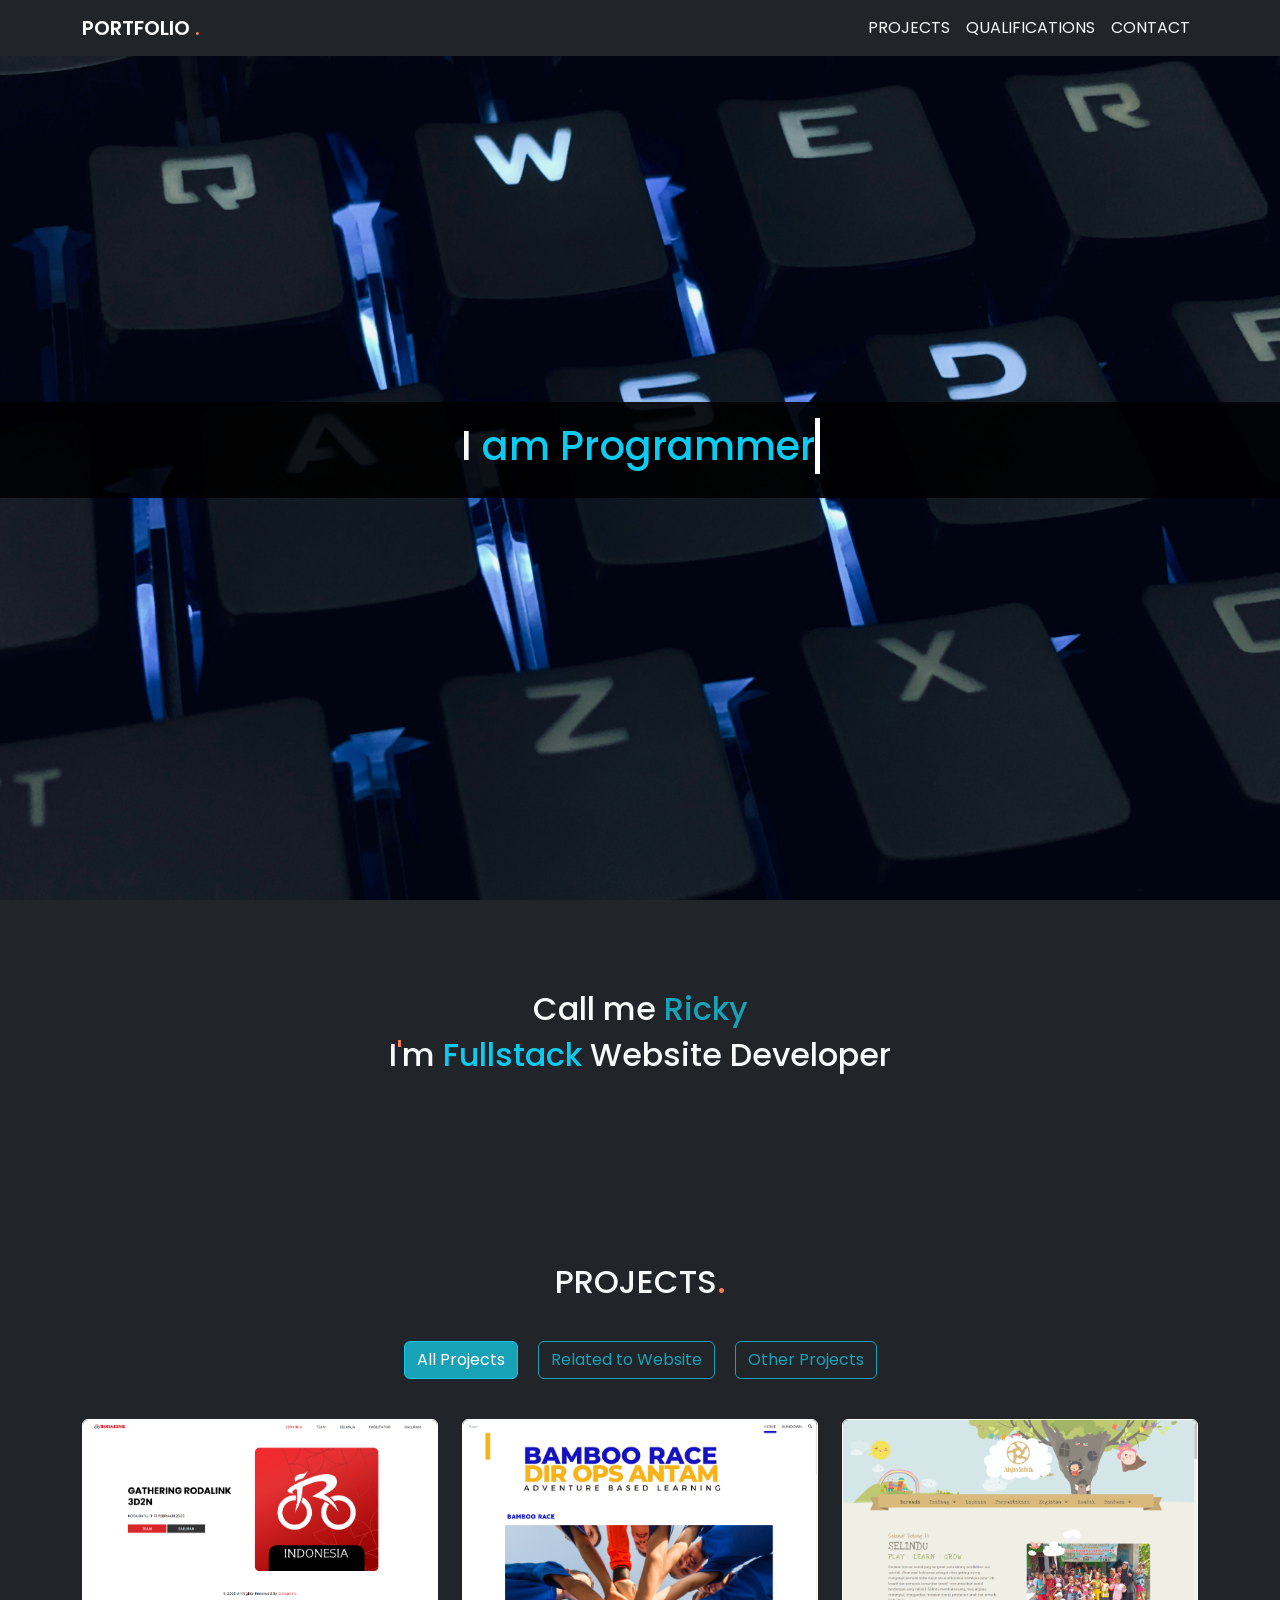
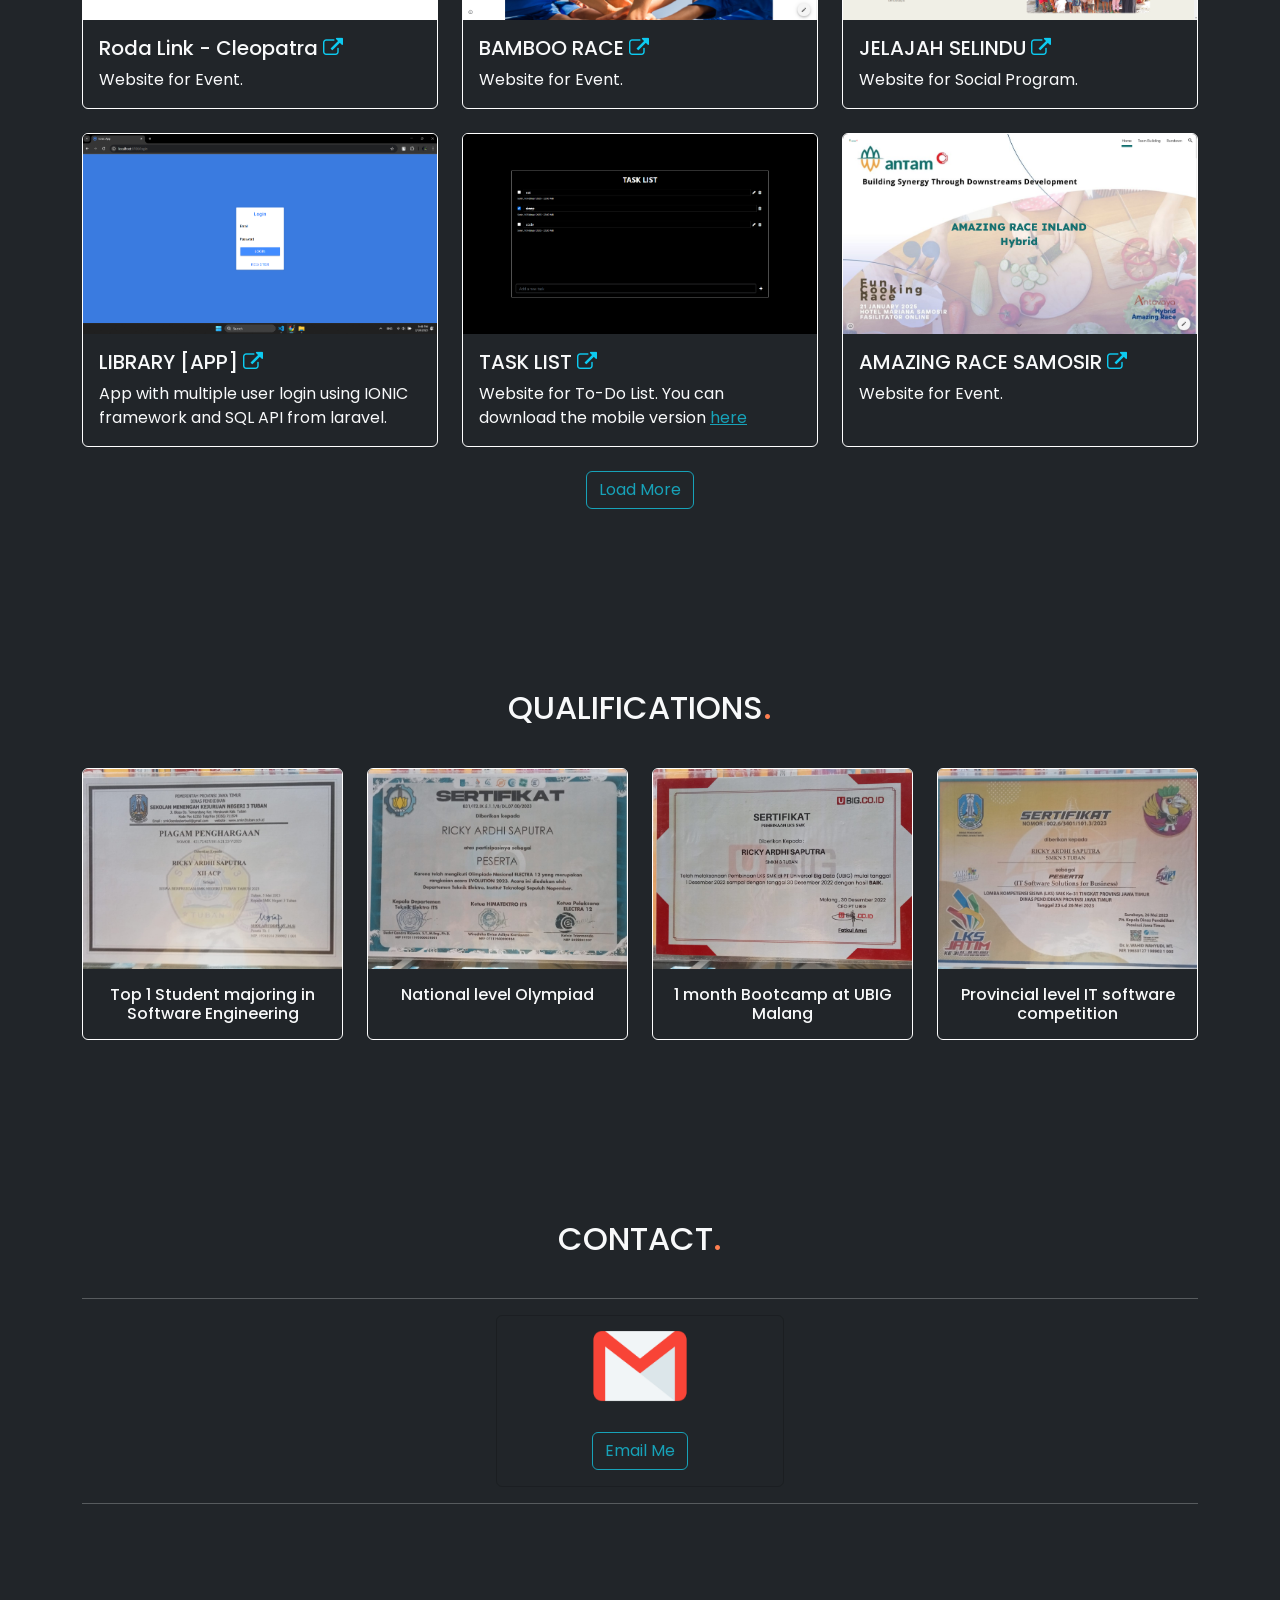
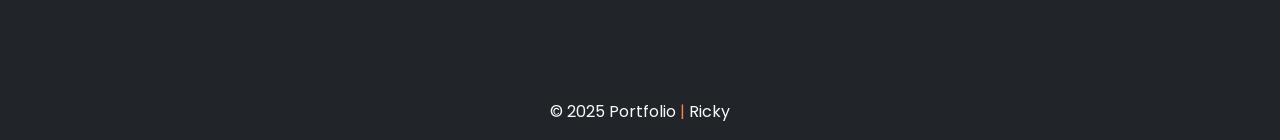
==== commit fcc26f1b: "fix: update project titles and image paths for consistency" ====
--- a/index.html
+++ b/index.html
@@ -135,23 +135,24 @@
               </div>
             </div>
           </div>
-          <div class="col-md-4 project-item" data-category="website">
-            <div
-              class="card h-100 bg-transparent border text-light border-white"
-            >
-              <img
-                src="img/Screenshot (447).png"
-                class="card-img-top clickable-image"
-                alt="..."
-                style="height: 200px; object-fit: cover"
-              />
-              <div class="card-body">
-                <h5>
-                  AMAZING RACE SAMOSIR
-                  <a
-                    href="https://sites.google.com/view/amazingraceinlandhybrid/home"
-                    class="text-info"
-                    target="_blank"
+
+          <div class="col-md-4 project-item" data-category="website">
+            <div
+              class="card h-100 bg-transparent border text-light border-white"
+            >
+              <img
+                src="img/Screenshot (450).png"
+                class="card-img-top clickable-image"
+                alt="..."
+                style="height: 200px; object-fit: cover"
+              />
+              <div class="card-body">
+                <h5>
+                  BAMBOO RACE
+                  <a
+                    href="https://sites.google.com/view/bambooracediropsantam"
+                    target="_blank"
+                    class="text-info"
                     ><i class="fa fa-external-link"></i
                   ></a>
                 </h5>
@@ -159,6 +160,7 @@
               </div>
             </div>
           </div>
+
           <div class="col-md-4 project-item" data-category="website">
             <div
               class="card h-100 bg-transparent border text-light border-white"
@@ -244,23 +246,24 @@
               </div>
             </div>
           </div>
-          <div class="col-md-4 project-item" data-category="website">
-            <div
-              class="card h-100 bg-transparent border text-light border-white"
-            >
-              <img
-                src="img/Screenshot (450).png"
-                class="card-img-top clickable-image"
-                alt="..."
-                style="height: 200px; object-fit: cover"
-              />
-              <div class="card-body">
-                <h5>
-                  BAMBOO RACE
-                  <a
-                    href="https://sites.google.com/view/bambooracediropsantam"
-                    target="_blank"
-                    class="text-info"
+
+          <div class="col-md-4 project-item" data-category="website">
+            <div
+              class="card h-100 bg-transparent border text-light border-white"
+            >
+              <img
+                src="img/Screenshot (447).png"
+                class="card-img-top clickable-image"
+                alt="..."
+                style="height: 200px; object-fit: cover"
+              />
+              <div class="card-body">
+                <h5>
+                  AMAZING RACE SAMOSIR
+                  <a
+                    href="https://sites.google.com/view/amazingraceinlandhybrid/home"
+                    class="text-info"
+                    target="_blank"
                     ><i class="fa fa-external-link"></i
                   ></a>
                 </h5>
@@ -268,6 +271,7 @@
               </div>
             </div>
           </div>
+
           <div class="col-md-4 project-item" data-category="website">
             <div
               class="card h-100 bg-transparent border text-light border-white"
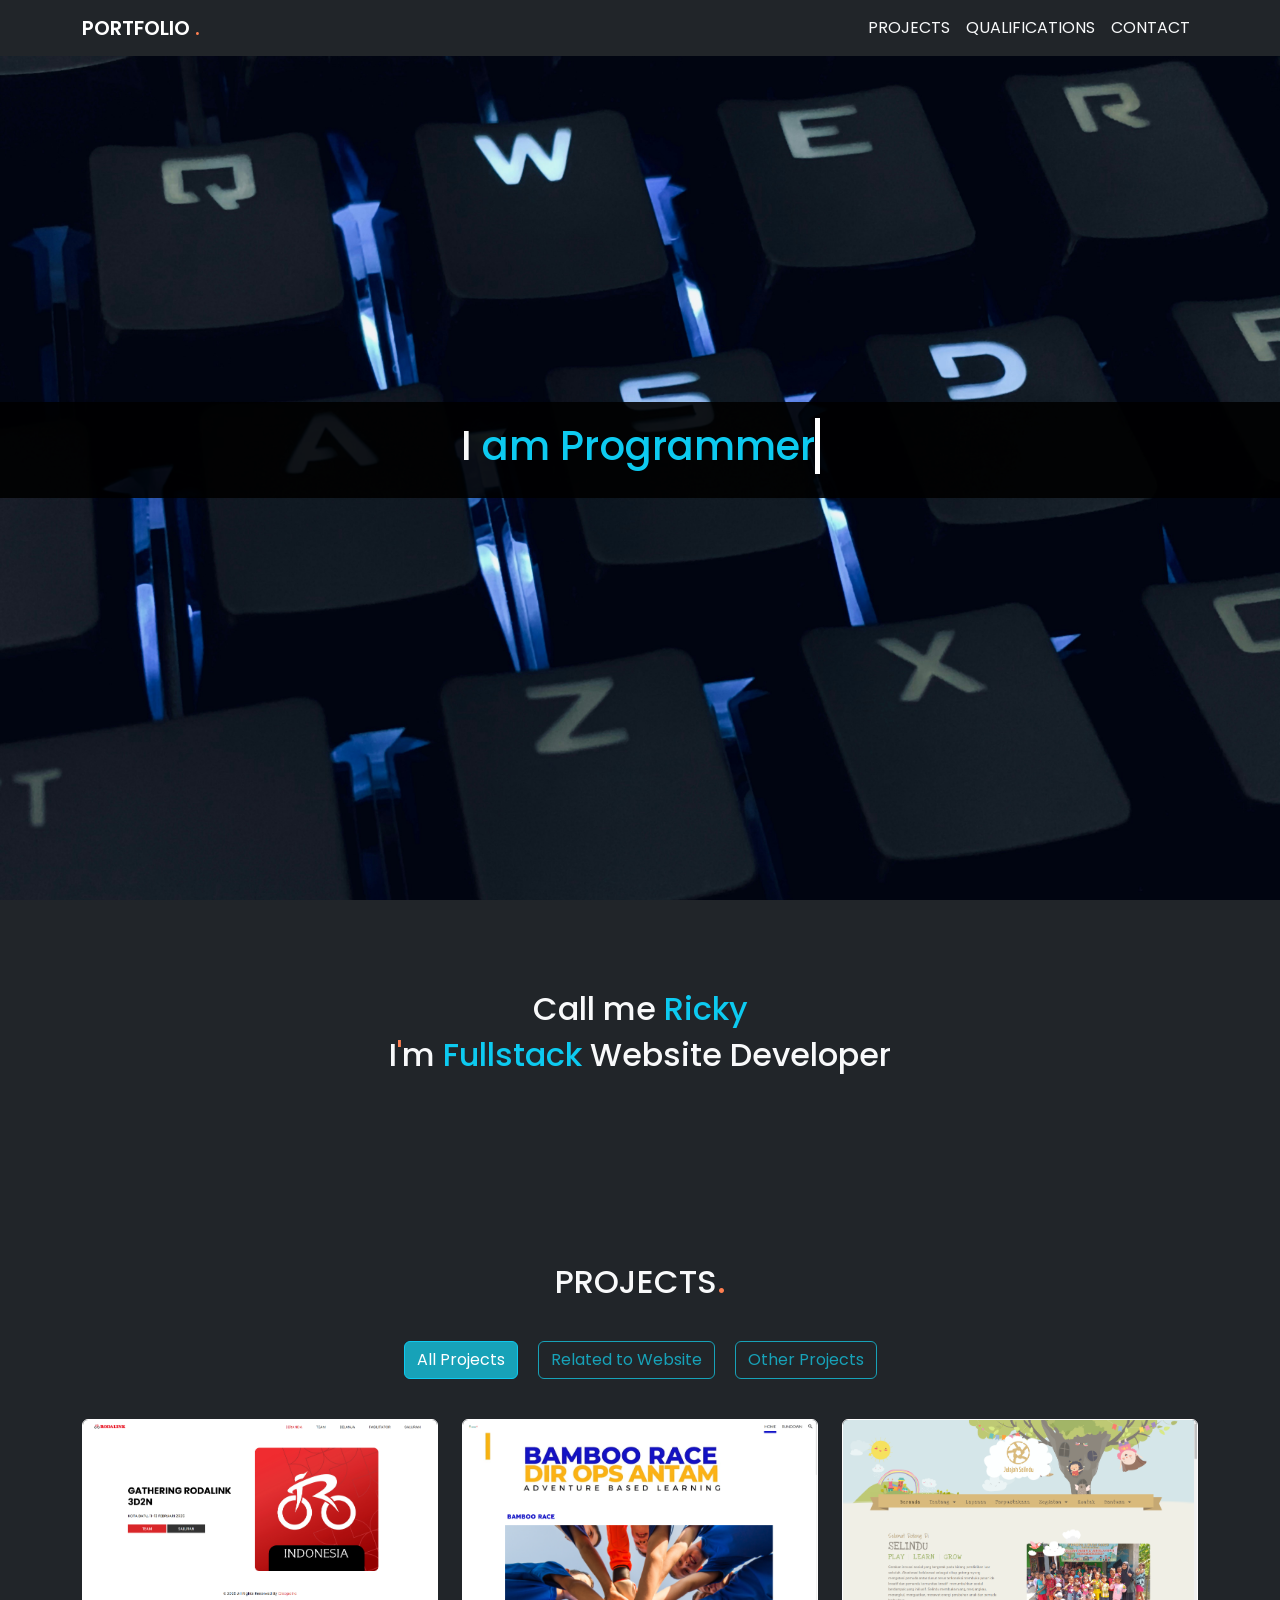
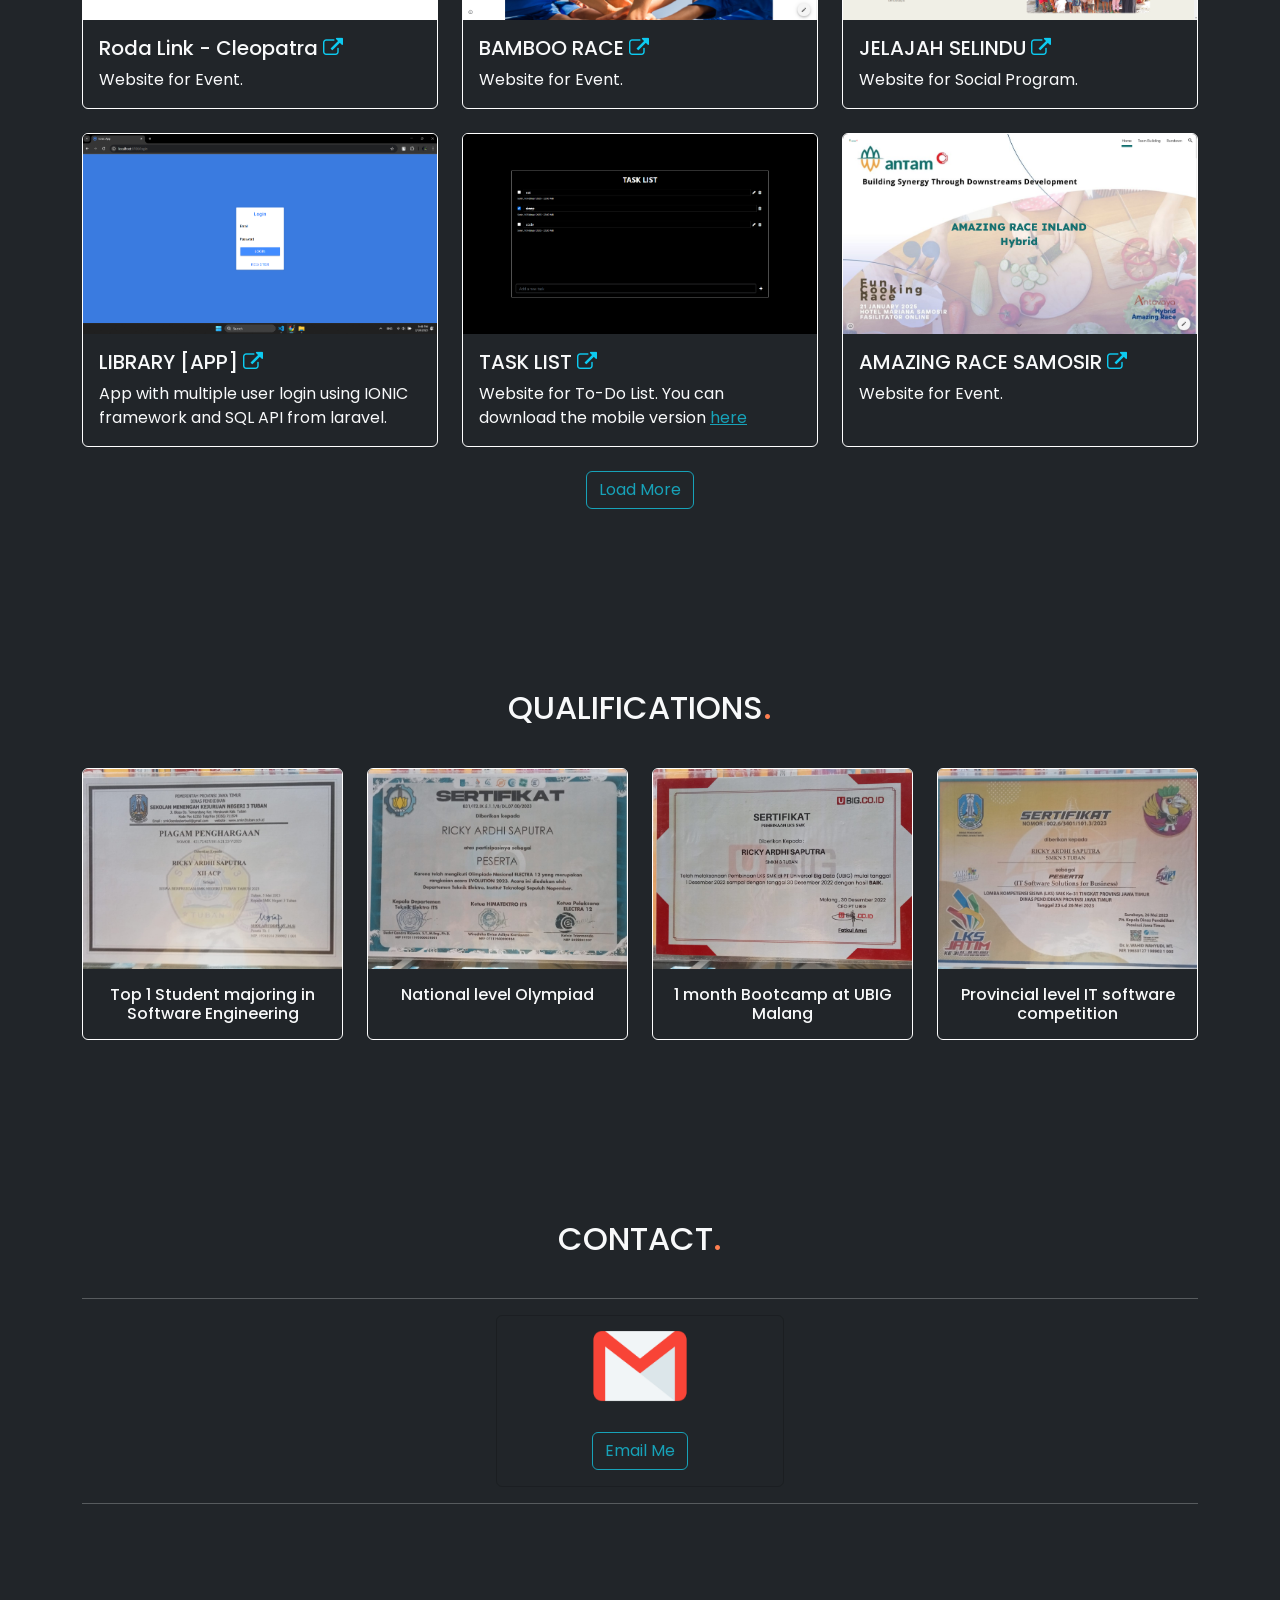
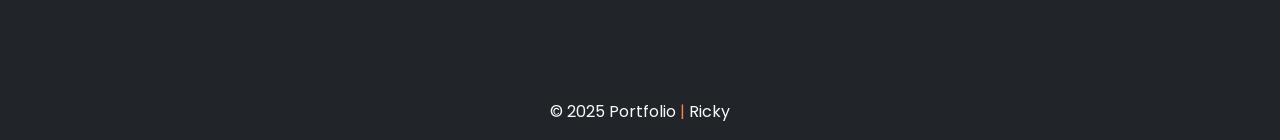
==== commit dd3933b8: "fix: update text color class for consistency in about section" ====
--- a/index.html
+++ b/index.html
@@ -76,7 +76,7 @@
     <section id="about" class="about layout">
       <div class="container">
         <h2 class="text-center">
-          Call me <span style="color: #17a2b8">Ricky</span>
+          Call me <span class="text-info">Ricky</span>
         </h2>
         <h2 class="text-center">
           I<span style="color: #ff7f50">'</span>m
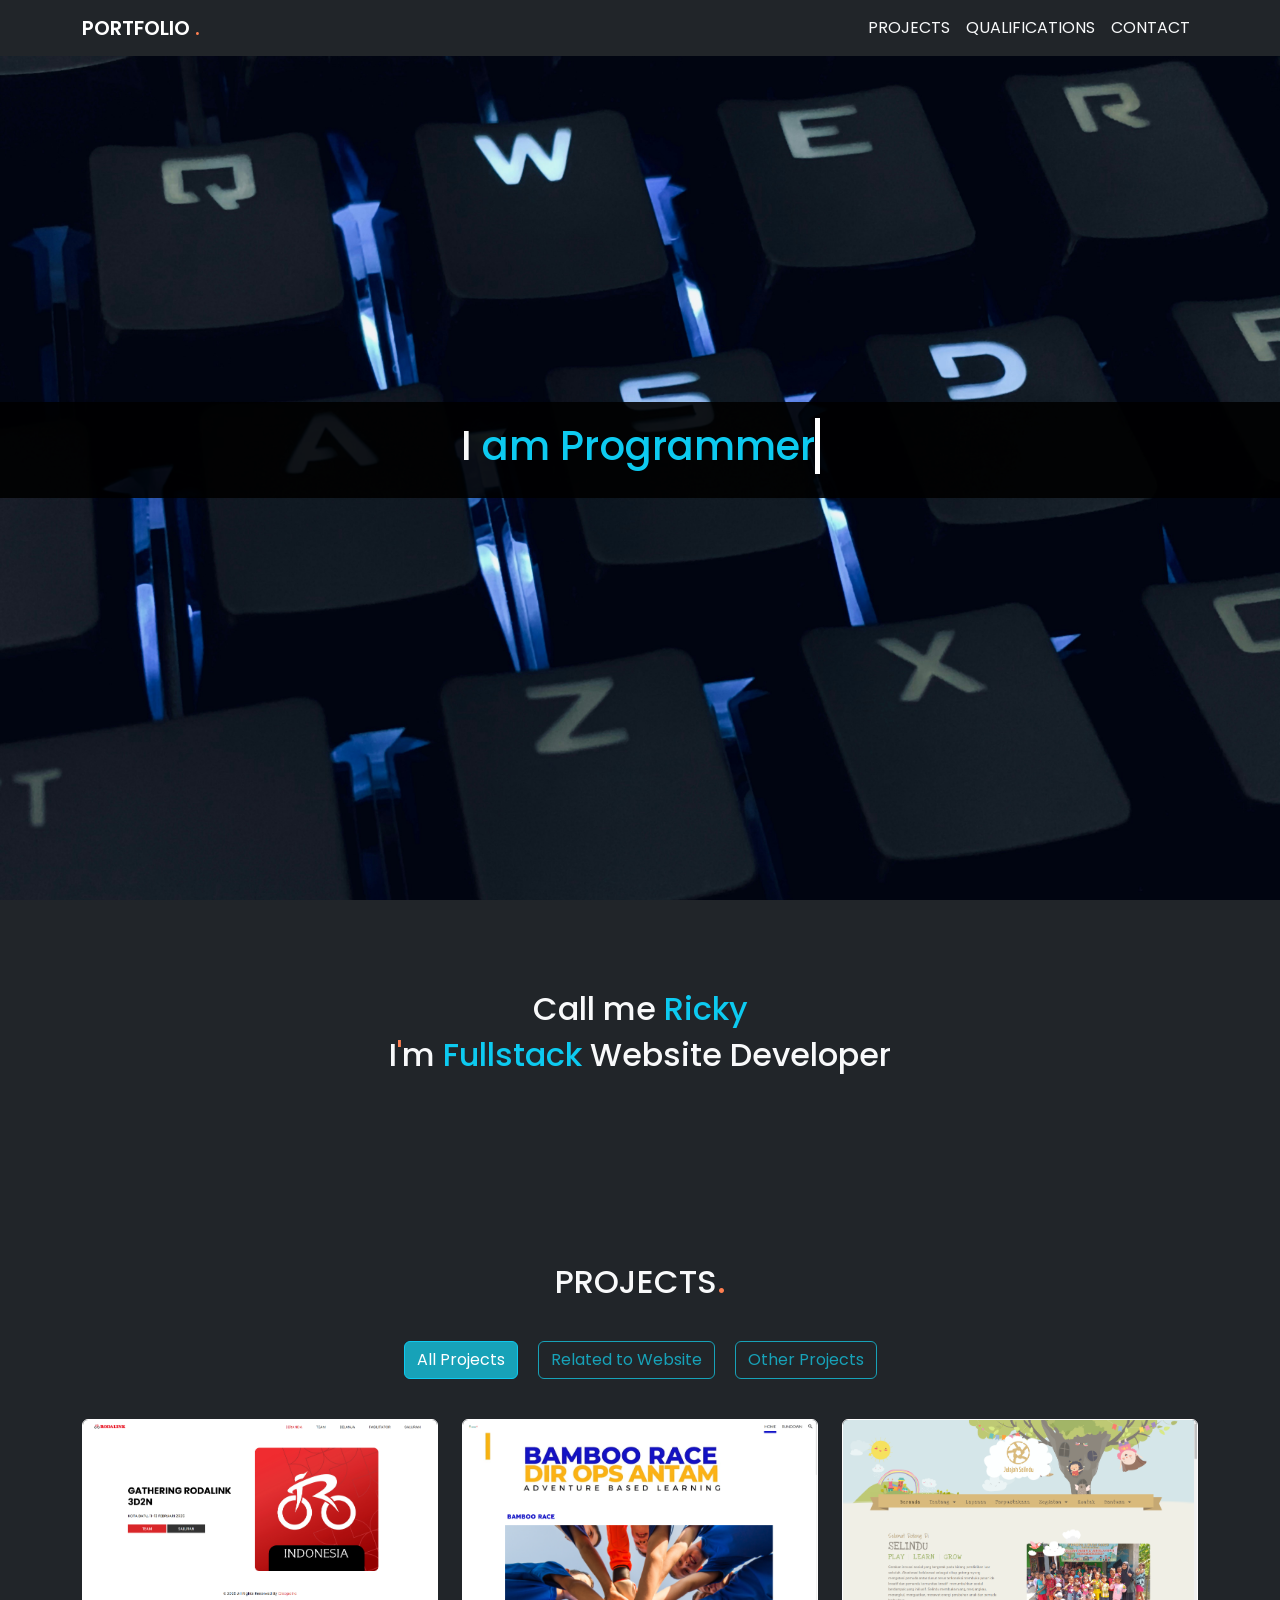
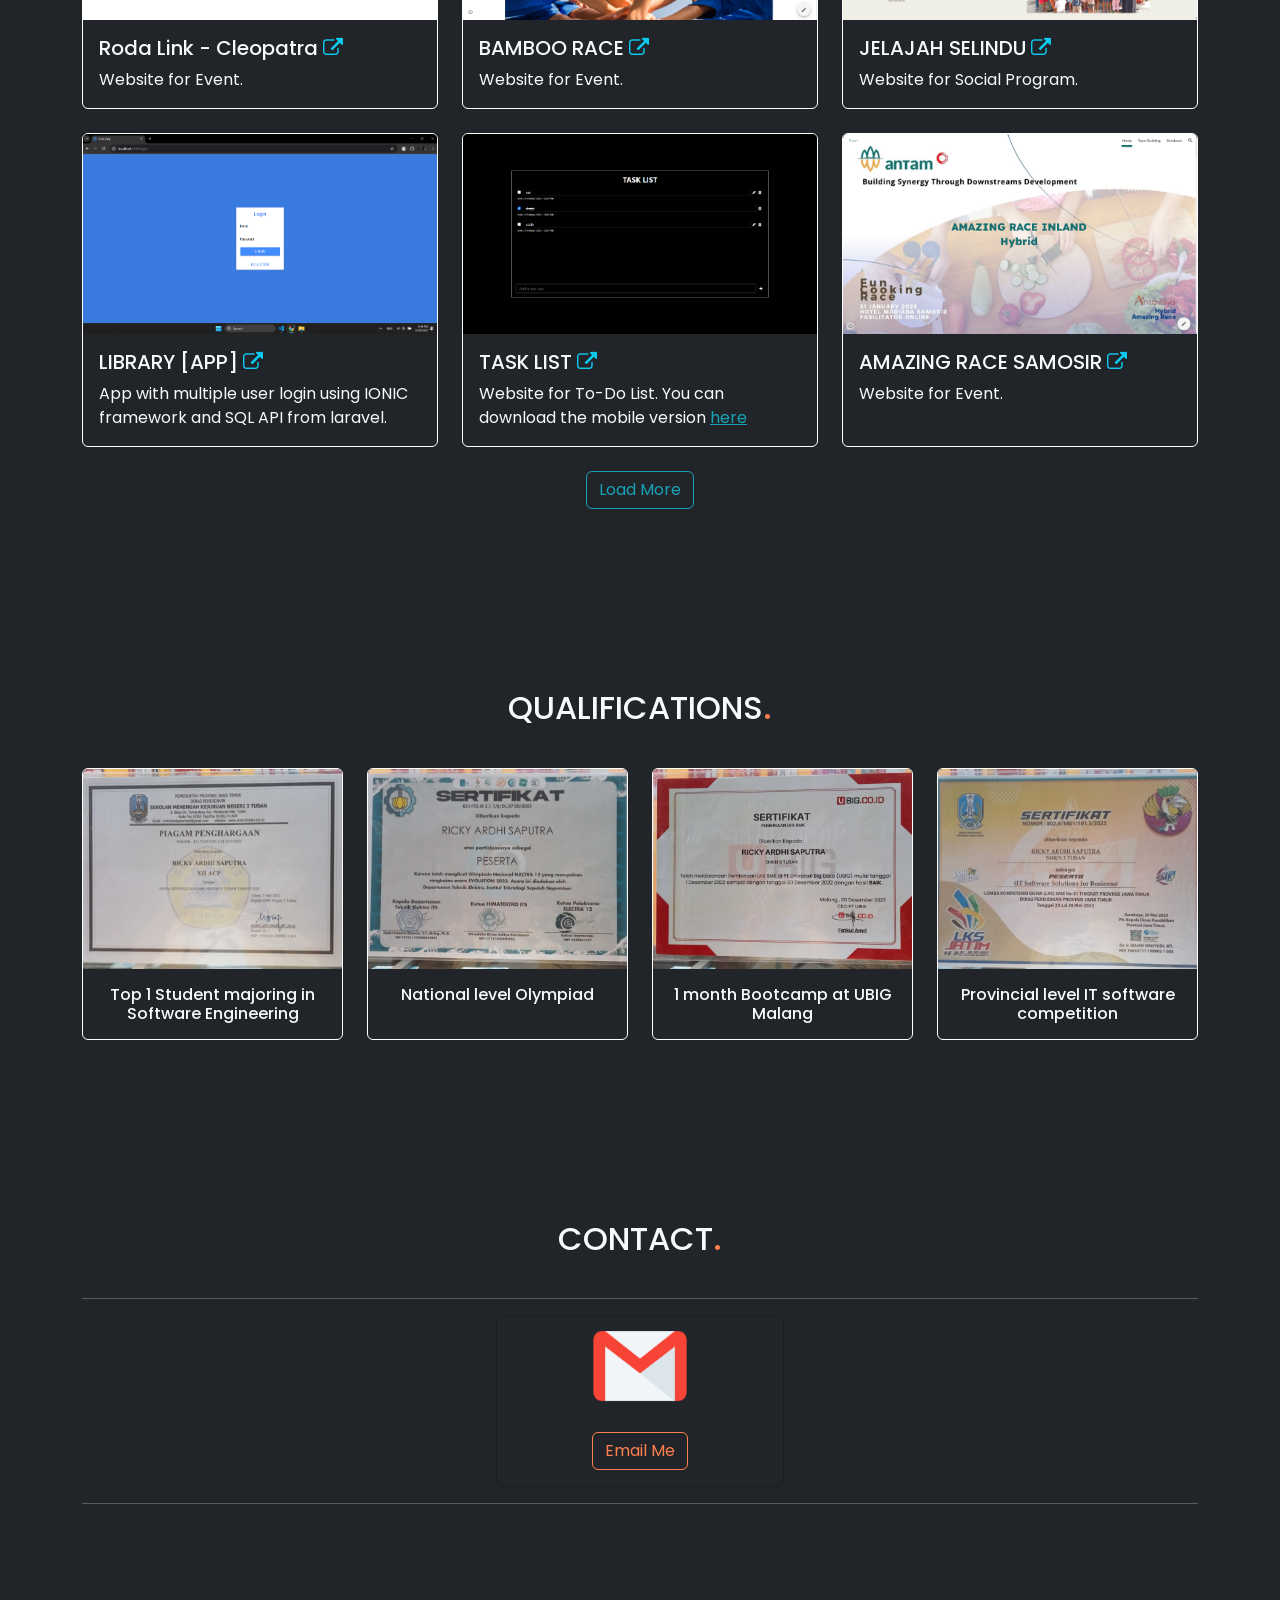
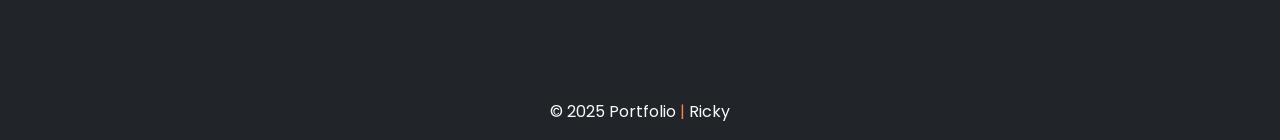
==== commit 69bfd03a: "fix: update button class for email link to use secondary style" ====
--- a/index.html
+++ b/index.html
@@ -448,7 +448,7 @@
             <div class="card-body">
               <a
                 href="mailto:Rickysa2005@gmail.com"
-                class="btn btn-outline-info custom-btn"
+                class="btn custom-btn-secondary"
                 >Email Me</a
               >
             </div>
--- a/css/style.css
+++ b/css/style.css
@@ -1,118 +1,137 @@
+:root {
+  --primary-color: #17a2b8;
+  --secondary-color: #ff7f50;
+}
+
 * {
-    font-family: 'Poppins', sans-serif;
-    margin: 0;
-    padding: 0;
-    box-sizing: border-box;
-    text-decoration: none;
+  font-family: "Poppins", sans-serif;
+  margin: 0;
+  padding: 0;
+  box-sizing: border-box;
+  text-decoration: none;
 }
 
 html {
-    scroll-behavior: smooth;
+  scroll-behavior: smooth;
 }
 
 .layout {
-    padding: 90px 0;
+  padding: 90px 0;
 }
 
-.head-text{
-    margin-bottom: 40px;
+.head-text {
+  margin-bottom: 40px;
 }
 
 /* custom button */
 
 .custom-btn {
-    background-color: transparent;
-    border: 1px solid #17a2b8;
-    color: #17a2b8;
+  background-color: transparent;
+  border: 1px solid var(--primary-color);
+  color: var(--primary-color);
 }
 .custom-btn:hover {
-    background-color: #17a2b8 !important;
-    color: white !important;
+  background-color: var(--primary-color) !important;
+  color: white !important;
 }
 .custom-btn.active {
-    background-color: #17a2b8;
-    color: white;
+  background-color: var(--primary-color);
+  color: white;
+}
+
+.custom-btn-secondary {
+  background-color: transparent;
+  border: 1px solid var(--secondary-color);
+  color: var(--secondary-color);
+}
+.custom-btn-secondary:hover {
+  background-color: var(--secondary-color) !important;
+  color: white !important;
+}
+.custom-btn-secondary.active {
+  background-color: var(--secondary-color);
+  color: white;
 }
 
 /* image zoom */
 
 .clickable-image {
-    cursor: pointer;
+  cursor: pointer;
 }
 
 .modal {
-    display: none;
-    position: fixed;
-    z-index: 1000;
-    padding-top: 60px;
-    left: 0;
-    top: 0;
-    width: 100%;
-    height: 100%;
-    overflow: auto;
-    background-color: rgba(0, 0, 0, 0.9);
+  display: none;
+  position: fixed;
+  z-index: 1000;
+  padding-top: 60px;
+  left: 0;
+  top: 0;
+  width: 100%;
+  height: 100%;
+  overflow: auto;
+  background-color: rgba(0, 0, 0, 0.9);
 }
 
 .modal-content {
-    margin: auto;
-    display: block;
-    width: 80%;
-    max-width: 700px;
+  margin: auto;
+  display: block;
+  width: 80%;
+  max-width: 700px;
 }
 
 .close {
-    position: absolute;
-    top: 15px;
-    right: 35px;
-    color: #fff;
-    font-size: 40px;
-    font-weight: bold;
-    transition: 0.3s;
+  position: absolute;
+  top: 15px;
+  right: 35px;
+  color: #fff;
+  font-size: 40px;
+  font-weight: bold;
+  transition: 0.3s;
 }
 
 .close:hover,
 .close:focus {
-    color: #bbb;
-    text-decoration: none;
-    cursor: pointer;
+  color: #bbb;
+  text-decoration: none;
+  cursor: pointer;
 }
 
 /* navbar */
 
 .navbar {
-    position: fixed;
-    width: 100%;
-    z-index: 1000;
-    text-transform: uppercase;
+  position: fixed;
+  width: 100%;
+  z-index: 1000;
+  text-transform: uppercase;
 }
 
 .navbar-nav .nav-link:hover {
-    color: #17a2b8 !important;
+  color: var(--primary-color) !important;
 }
 
 /* hero */
 
 .wrapper {
-    background: rgba(0, 0, 0, 0.9);
-    width: 100vw;
-    padding: 20px 0;
+  background: rgba(0, 0, 0, 0.9);
+  width: 100vw;
+  padding: 20px 0;
 }
 
 .wrapper-content {
-    display: flex;
-    justify-content: center;
-    align-items: center;
-    height: 100%;
+  display: flex;
+  justify-content: center;
+  align-items: center;
+  height: 100%;
 }
 
 .hero {
-    background: #212529;
-    background-image: url('../img/hero-image.jpg'); 
-    background-size: cover; 
-    background-position: center; 
-    height: 100vh;
-    display: flex; 
-    justify-content: center; 
-    align-items: center;
-    position: relative;
-}+  background: #212529;
+  background-image: url("../img/hero-image.jpg");
+  background-size: cover;
+  background-position: center;
+  height: 100vh;
+  display: flex;
+  justify-content: center;
+  align-items: center;
+  position: relative;
+}
